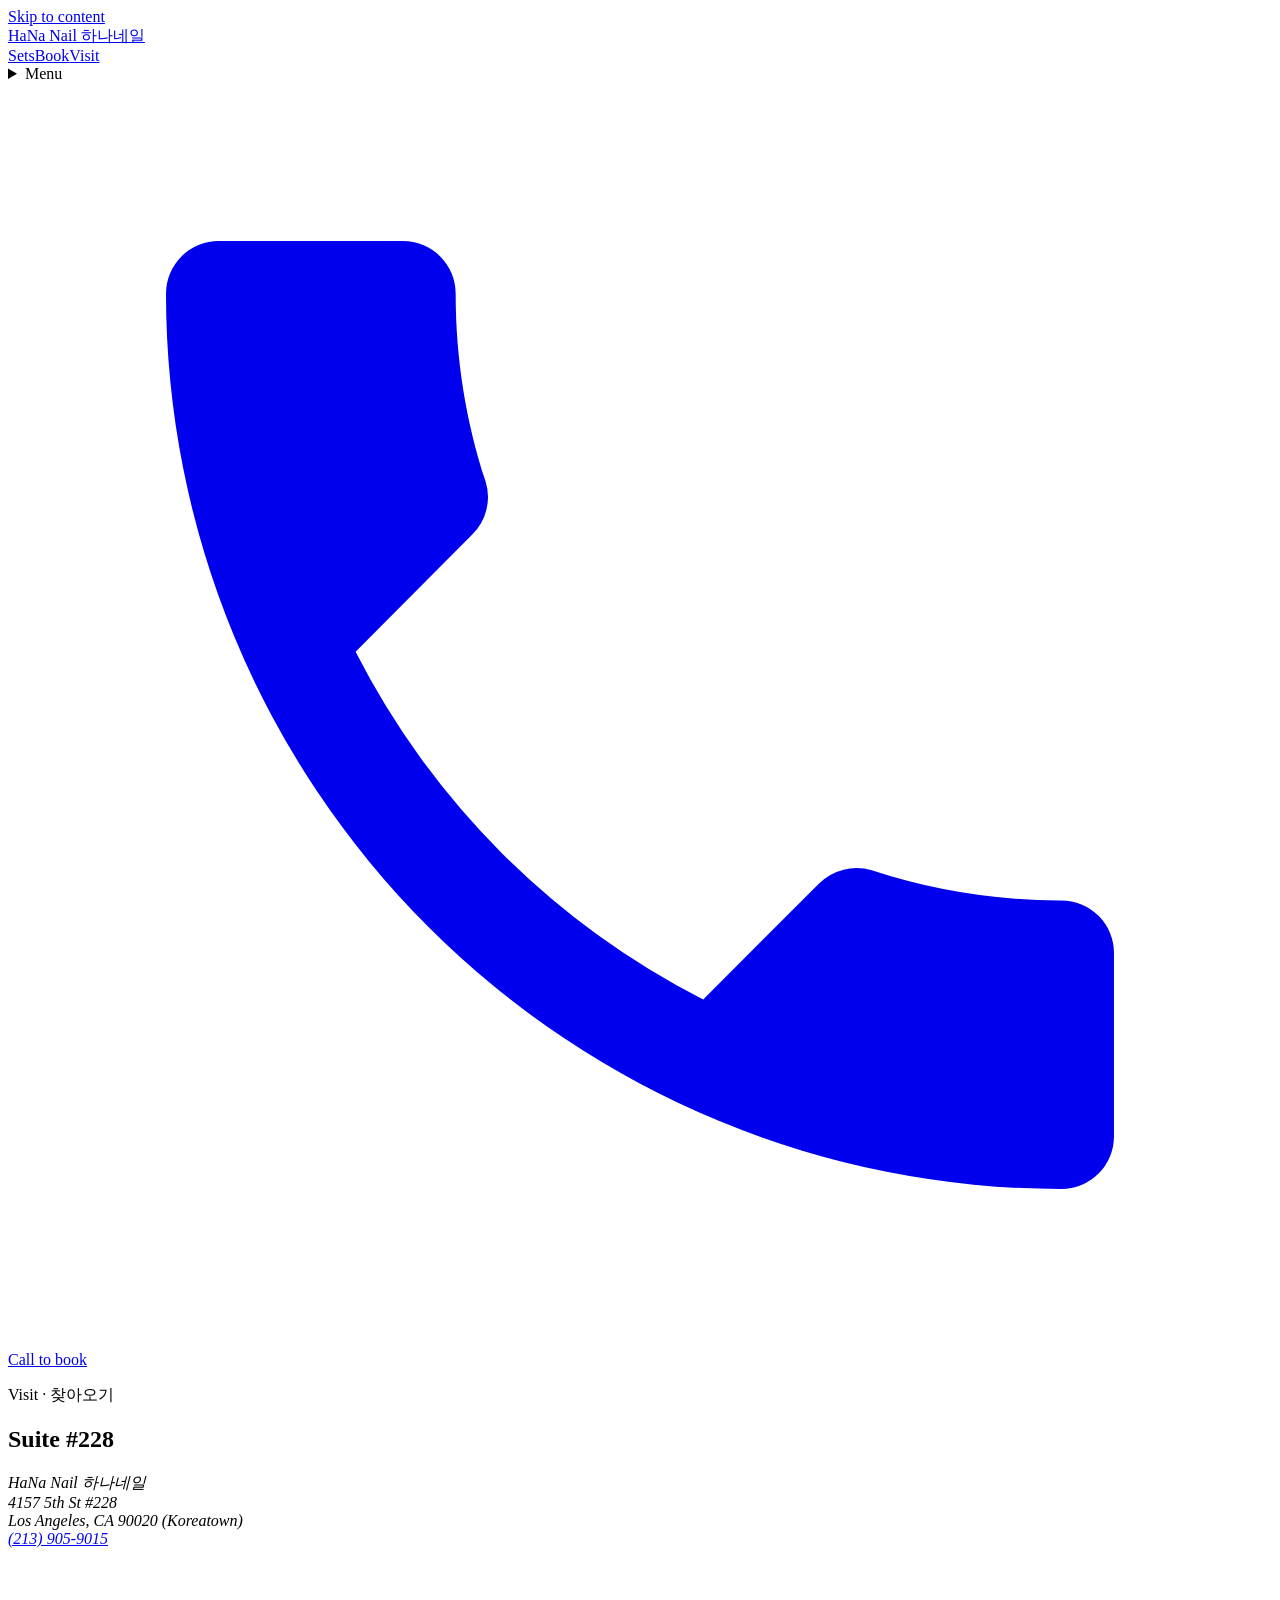
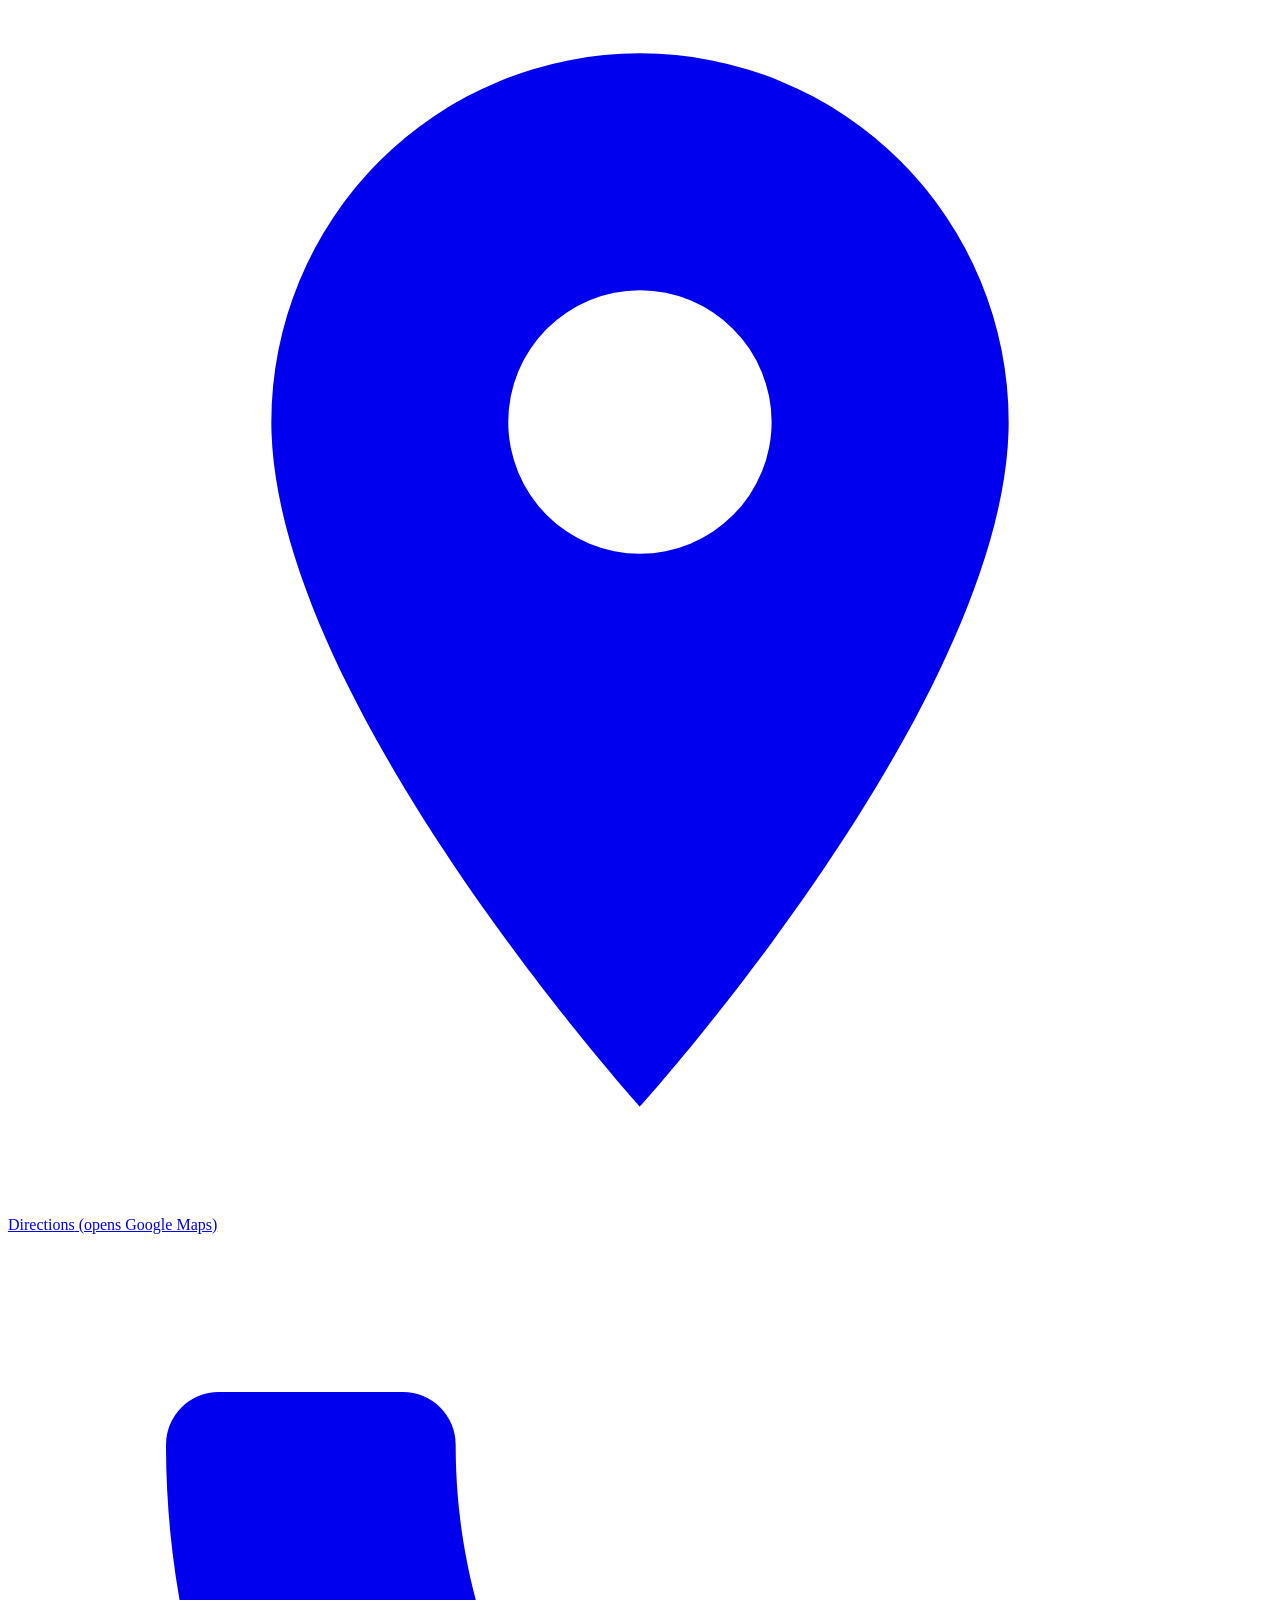
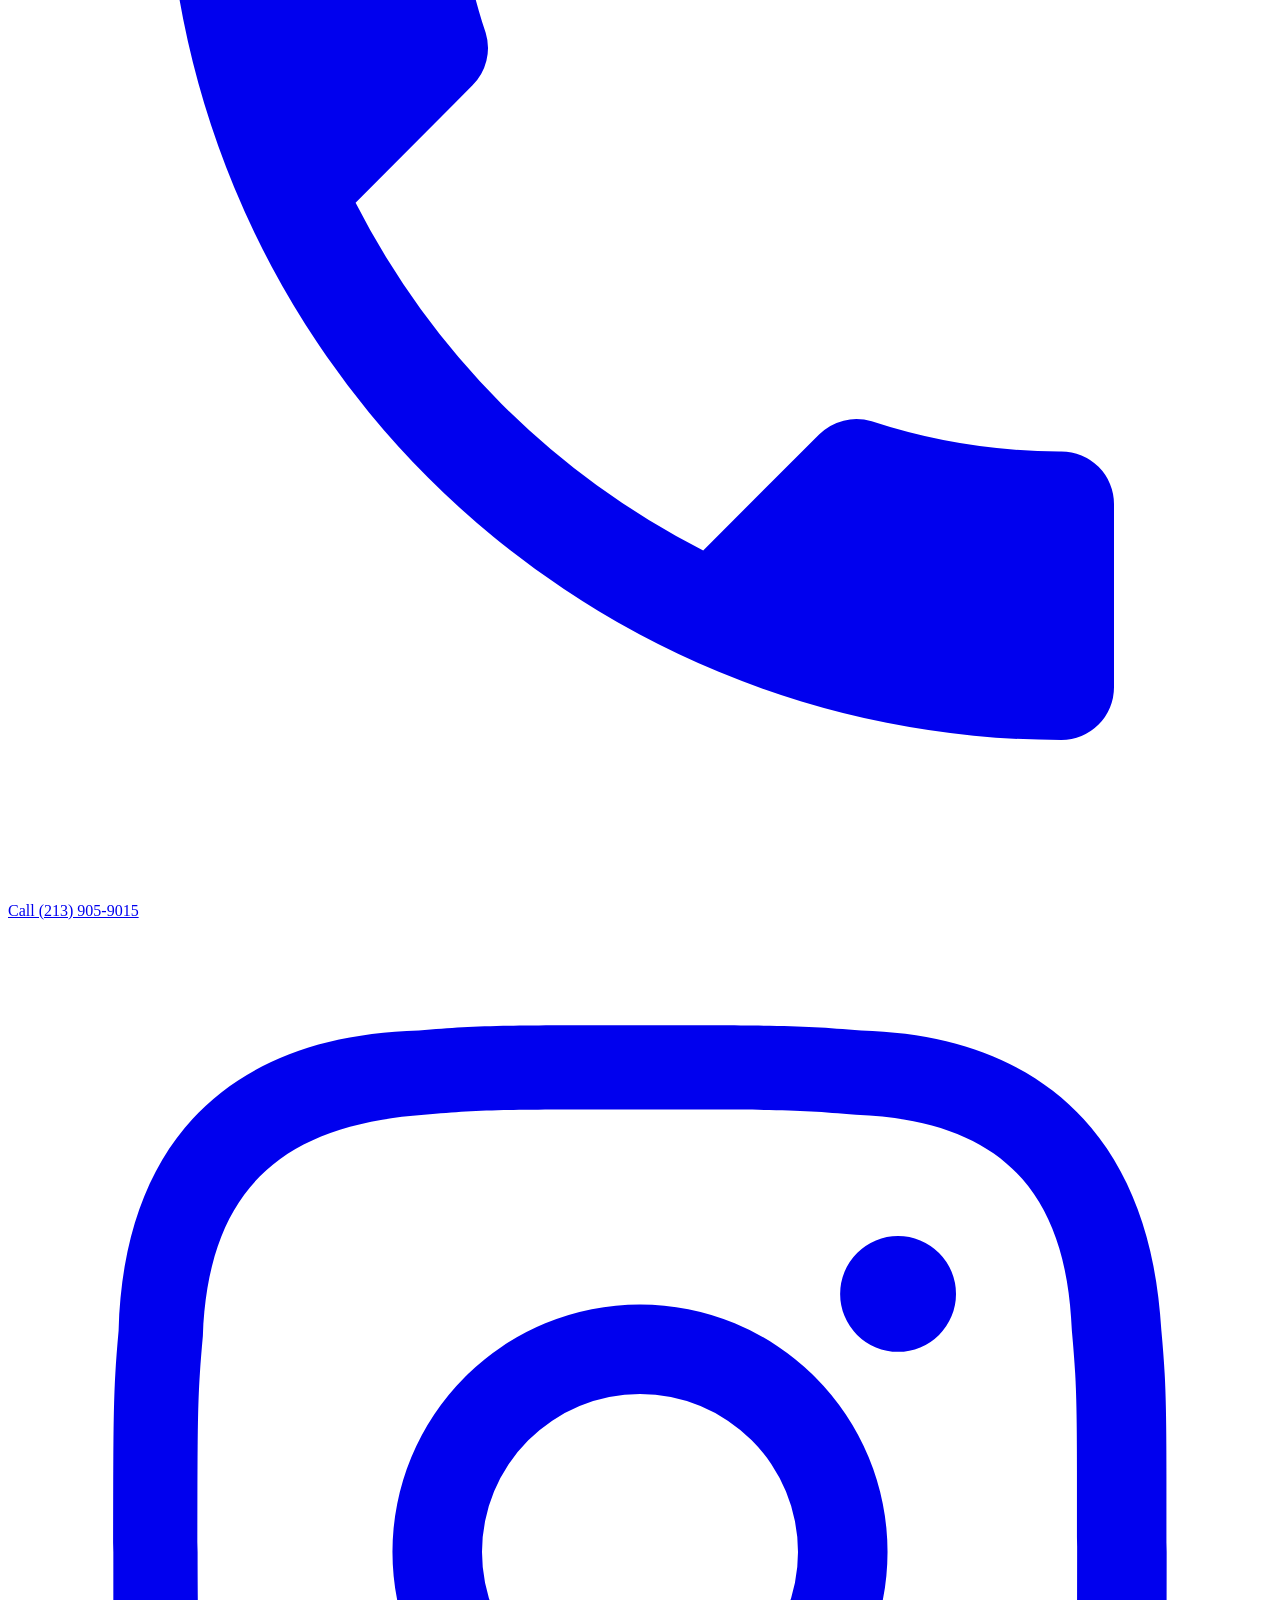
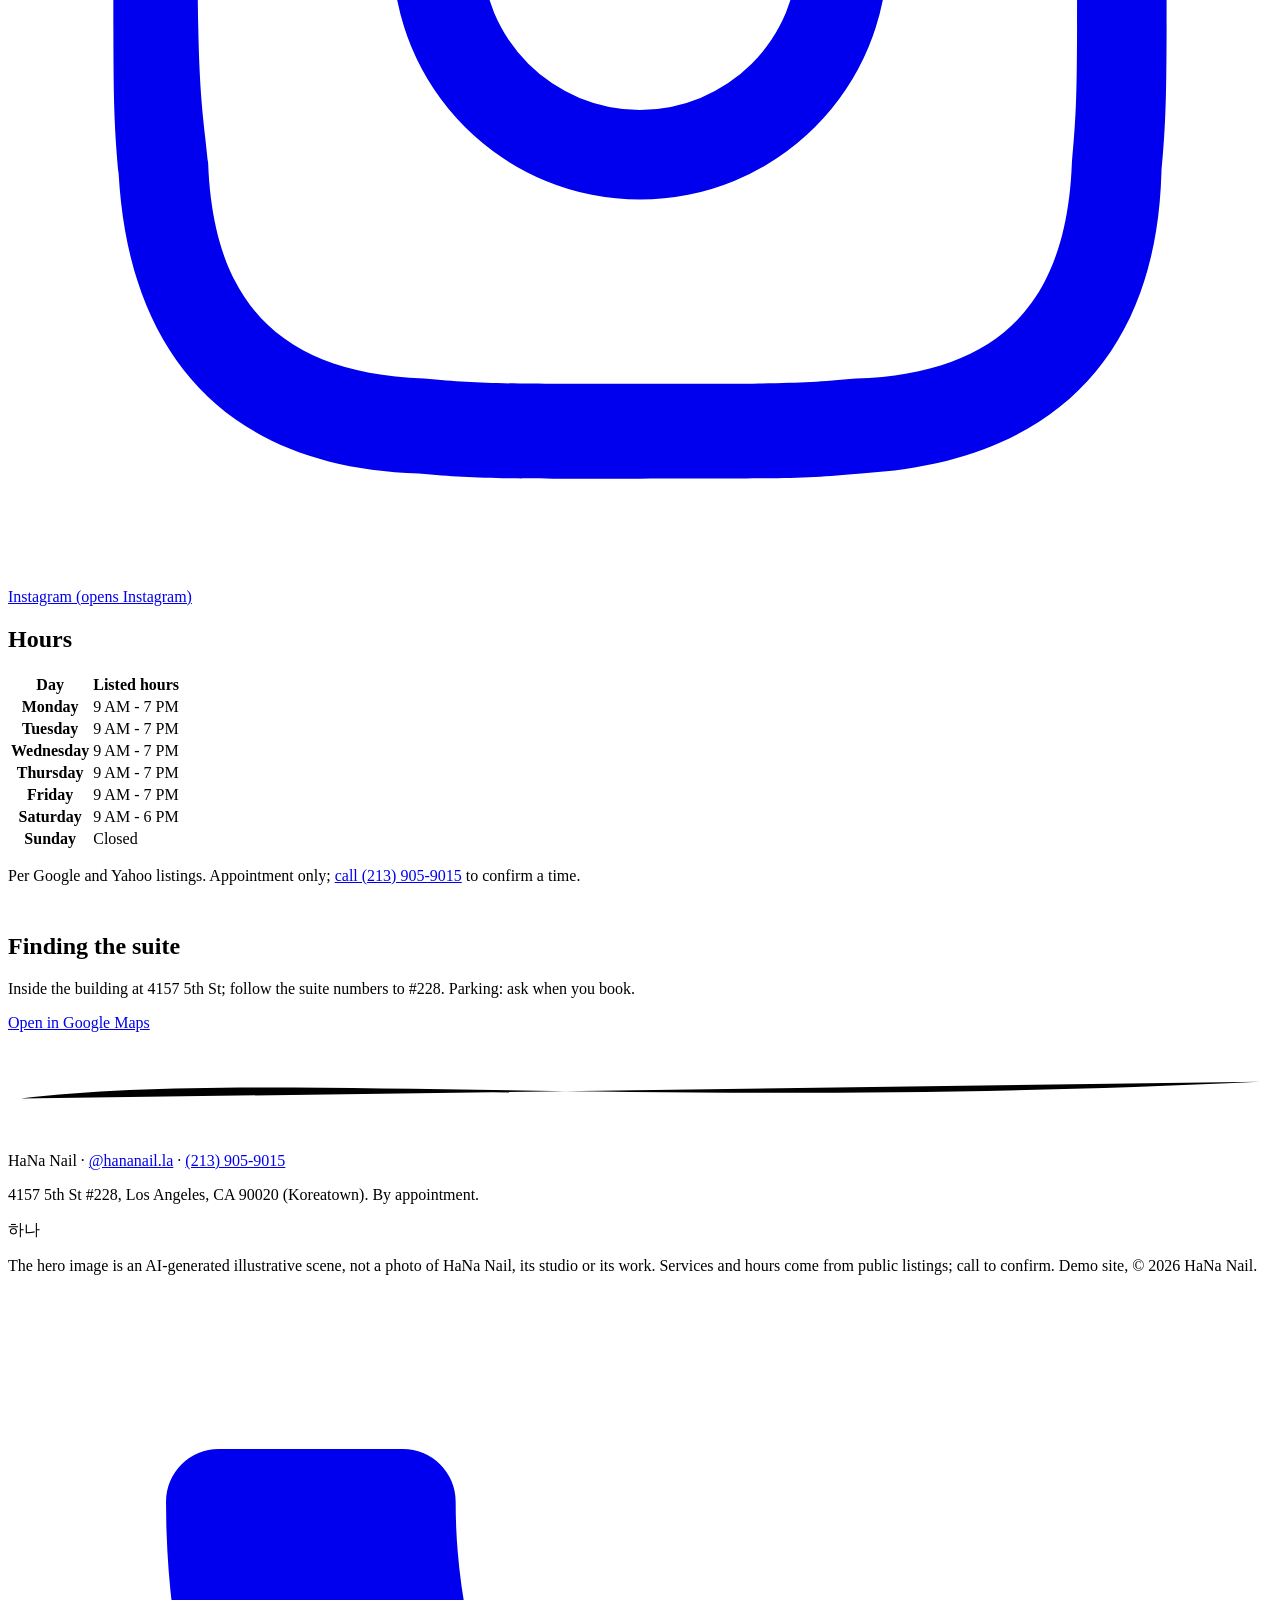
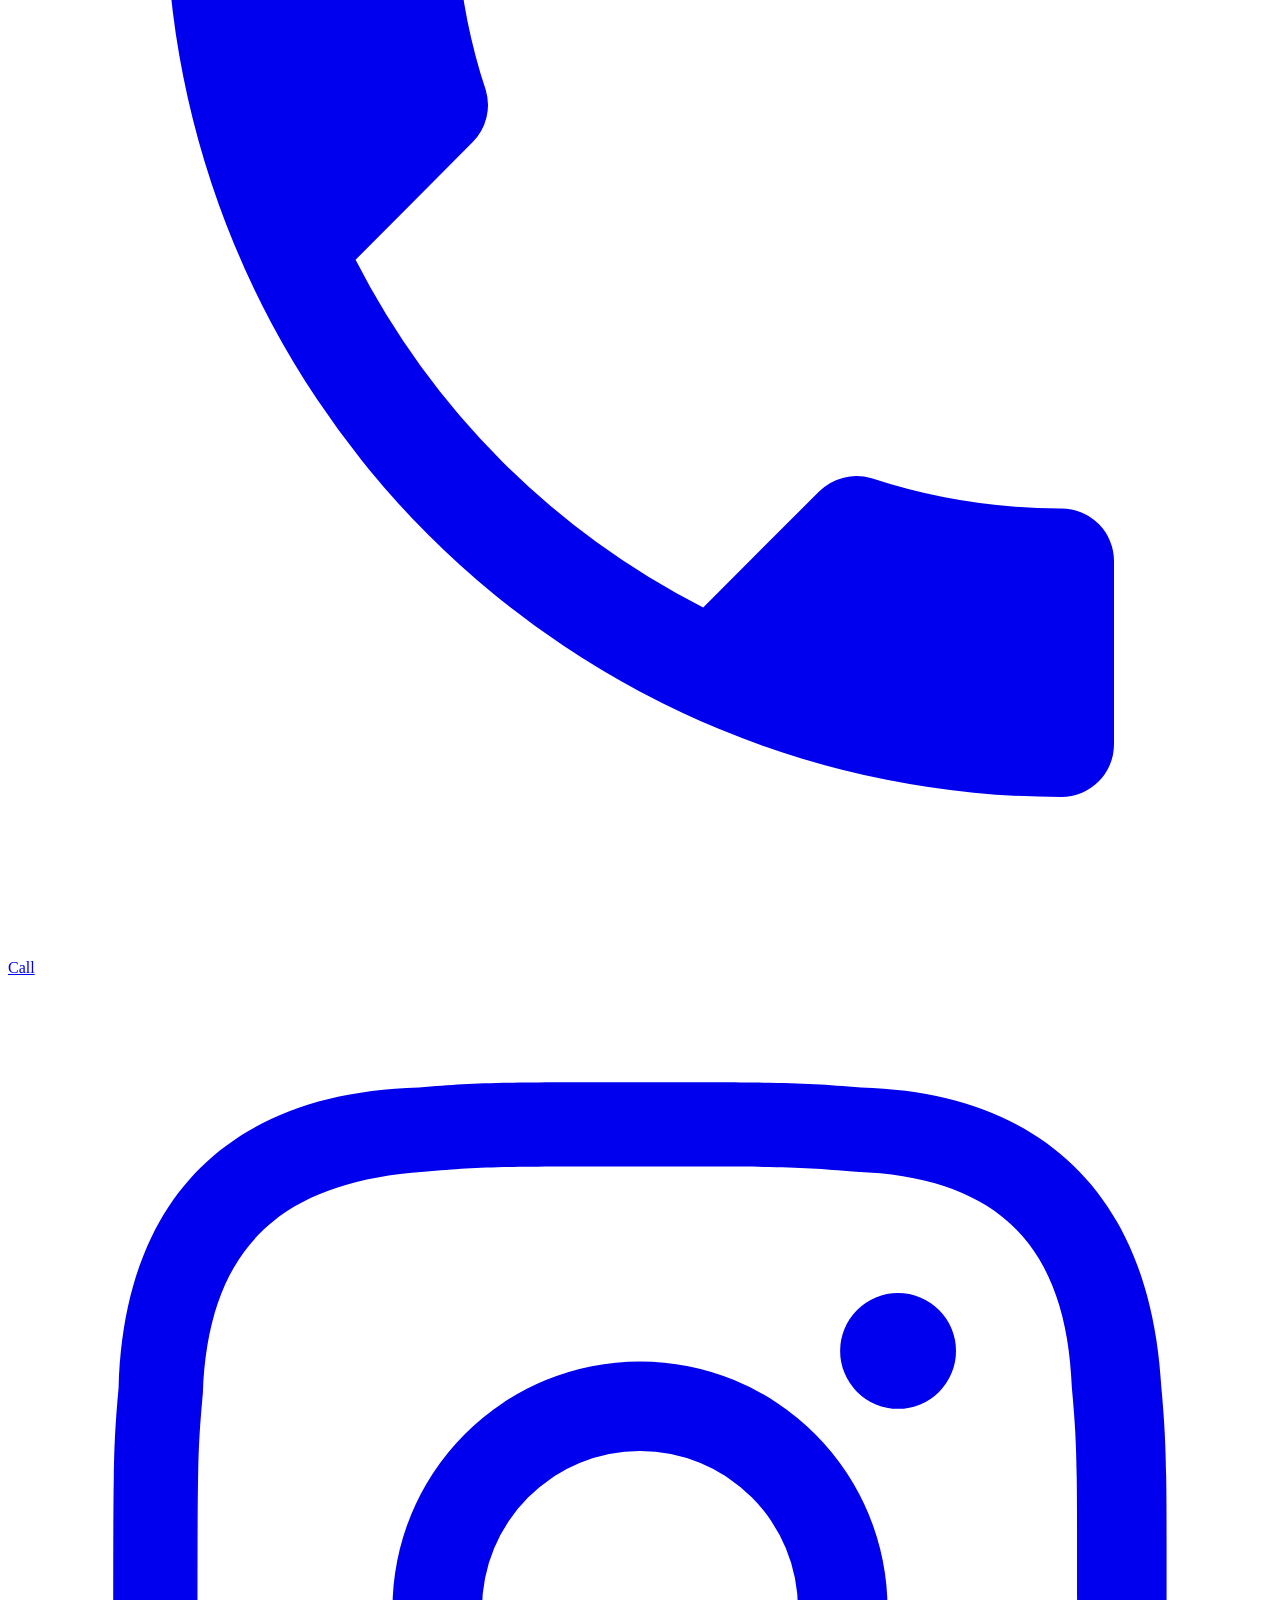
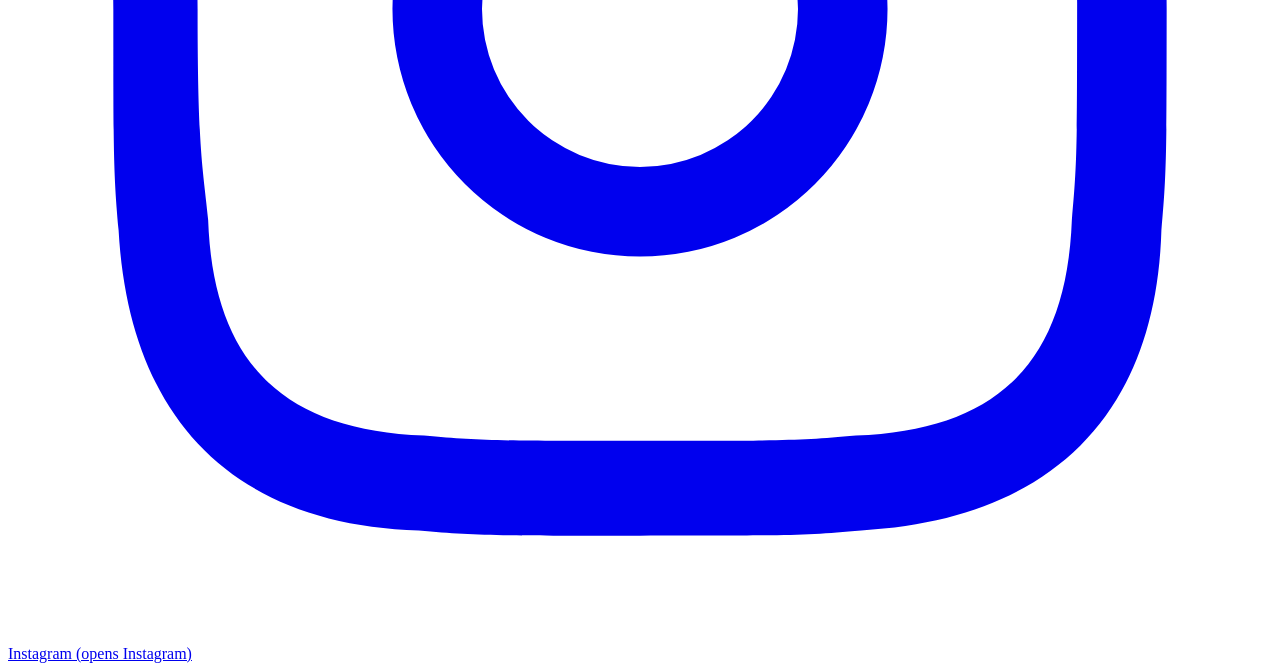
==== visit/index.html @ ea73116a "HaNa Nail: build (one-thing layout, hanji/celadon, Call+IG+Directions, hedged hours), temp hero" ====
<!doctype html><html lang="en"><head><meta charset="utf-8"><meta name="viewport" content="width=device-width,initial-scale=1">
<title>Hours &amp; Directions | HaNa Nail, Koreatown LA</title><meta name="description" content="HaNa Nail is in suite #228 at 4157 5th St, Los Angeles 90020. Listed hours Mon-Sat; appointment only. Call (213) 905-9015."><link rel="canonical" href="https://answerfirstai-ai.github.io/hana-nail/visit/">
<meta name="theme-color" content="#EEF0EC"><meta property="og:type" content="website"><meta property="og:title" content="Hours &amp; Directions | HaNa Nail, Koreatown LA"><meta property="og:description" content="HaNa Nail is in suite #228 at 4157 5th St, Los Angeles 90020. Listed hours Mon-Sat; appointment only. Call (213) 905-9015."><meta property="og:url" content="https://answerfirstai-ai.github.io/hana-nail/visit/"><meta property="og:image" content="https://answerfirstai-ai.github.io/hana-nail/assets/img/og.jpg"><meta property="og:image:width" content="1200"><meta property="og:image:height" content="630"><meta name="twitter:card" content="summary_large_image">
<link rel="icon" href="/hana-nail/assets/img/favicon.svg" type="image/svg+xml"><link rel="preload" href="/hana-nail/assets/fonts/gowun-700.woff2" as="font" type="font/woff2" crossorigin>
<style>@font-face{font-family:"Gowun Batang";src:url(/hana-nail/assets/fonts/gowun-700.woff2) format("woff2");font-weight:700;font-display:swap;unicode-range:U+0000-00FF,U+0131,U+0152-0153,U+02BB-02BC,U+02C6,U+02DA,U+02DC,U+2000-206F,U+20AC,U+2122,U+2212}@font-face{font-family:"Gowun Batang";src:url(/hana-nail/assets/fonts/gowun-ko-700.woff2) format("woff2");font-weight:700;font-display:swap;unicode-range:U+AC00-D7A3}@font-face{font-family:"IBM Plex Sans KR";src:url(/hana-nail/assets/fonts/plexkr-400.woff2) format("woff2");font-weight:400;font-display:swap;unicode-range:U+0000-00FF,U+2000-206F}@font-face{font-family:"IBM Plex Sans KR";src:url(/hana-nail/assets/fonts/plexkr-ko-400.woff2) format("woff2");font-weight:400;font-display:swap;unicode-range:U+AC00-D7A3}@font-face{font-family:"IBM Plex Sans KR";src:url(/hana-nail/assets/fonts/plexkr-500.woff2) format("woff2");font-weight:500;font-display:swap}</style><link rel="stylesheet" href="/hana-nail/assets/css/site.css">
<script type="application/ld+json">{"@context": "https://schema.org", "@type": "NailSalon", "@id": "https://answerfirstai-ai.github.io/hana-nail/#salon", "name": "HaNa Nail", "alternateName": "하나네일", "url": "https://answerfirstai-ai.github.io/hana-nail/", "telephone": "+1-213-905-9015", "image": "https://answerfirstai-ai.github.io/hana-nail/assets/img/og.jpg", "address": {"@type": "PostalAddress", "streetAddress": "4157 5th St #228", "addressLocality": "Los Angeles", "addressRegion": "CA", "postalCode": "90020", "addressCountry": "US"}, "geo": {"@type": "GeoCoordinates", "latitude": 34.0654932, "longitude": -118.3094635}, "hasMap": "https://www.google.com/maps/search/?api=1&query=HaNa+Nail+4157+5th+St+Los+Angeles+CA+90020", "areaServed": "Koreatown, Los Angeles", "sameAs": ["https://www.instagram.com/hananail.la/"]}</script></head><body>
<a class="skip" href="#main">Skip to content</a>
<header class="nav"><div class="nav-in"><a class="mark" href="/hana-nail/" aria-label="HaNa Nail home">HaNa Nail <span lang="ko">하나네일</span></a>
<nav aria-label="Main"><div class="links"><a href="/hana-nail/#sets">Sets</a><a href="/hana-nail/#book">Book</a><a href="/hana-nail/visit/" aria-current="page">Visit</a></div><details class="mnav"><summary aria-label="Open menu">Menu</summary><div class="mpanel"><a href="/hana-nail/">Home</a><a href="/hana-nail/#sets">Sets</a><a href="/hana-nail/#book">Book</a><a href="/hana-nail/visit/" aria-current="page">Visit</a><a href="tel:+12139059015">Call (213) 905-9015</a><a href="https://www.instagram.com/hananail.la/" target="_blank" rel="noopener">Instagram @hananail.la</a></div></details></nav>
<a class="btn btn-plum btn-sm nav-call" href="tel:+12139059015"><svg viewBox="0 0 24 24" aria-hidden="true" fill="currentColor"><path d="M6.6 10.8a15.1 15.1 0 0 0 6.6 6.6l2.2-2.2a1 1 0 0 1 1-.25 11.4 11.4 0 0 0 3.6.57 1 1 0 0 1 1 1V20a1 1 0 0 1-1 1A17 17 0 0 1 3 4a1 1 0 0 1 1-1h3.5a1 1 0 0 1 1 1c0 1.25.2 2.45.57 3.57a1 1 0 0 1-.25 1L6.6 10.8Z"/></svg>Call to book</a></div></header>
<main id="main"><section class="phero"><div class="wrap narrow"><p class="eyebrow">Visit · <span lang="ko">찾아오기</span></p><h1>Suite #228</h1>
<address>HaNa Nail <span lang="ko">하나네일</span><br>4157 5th St #228<br>Los Angeles, CA 90020 (Koreatown)<br><a href="tel:+12139059015">(213) 905-9015</a></address><div class="ctas"><a class="btn btn-plum" href="https://www.google.com/maps/dir/?api=1&destination=4157+5th+St+%23228+Los+Angeles+CA+90020" target="_blank" rel="noopener"><svg viewBox="0 0 24 24" aria-hidden="true" fill="currentColor"><path d="M12 2a7 7 0 0 0-7 7c0 5.25 7 13 7 13s7-7.75 7-13a7 7 0 0 0-7-7Zm0 9.5A2.5 2.5 0 1 1 12 6.5a2.5 2.5 0 0 1 0 5Z"/></svg>Directions<span class="sr"> (opens Google Maps)</span></a><a class="btn btn-ink" href="tel:+12139059015"><svg viewBox="0 0 24 24" aria-hidden="true" fill="currentColor"><path d="M6.6 10.8a15.1 15.1 0 0 0 6.6 6.6l2.2-2.2a1 1 0 0 1 1-.25 11.4 11.4 0 0 0 3.6.57 1 1 0 0 1 1 1V20a1 1 0 0 1-1 1A17 17 0 0 1 3 4a1 1 0 0 1 1-1h3.5a1 1 0 0 1 1 1c0 1.25.2 2.45.57 3.57a1 1 0 0 1-.25 1L6.6 10.8Z"/></svg>Call (213) 905-9015</a><a class="btn btn-ink" href="https://www.instagram.com/hananail.la/" target="_blank" rel="noopener"><svg viewBox="0 0 24 24" aria-hidden="true" fill="currentColor"><path d="M12 7.3A4.7 4.7 0 1 0 12 16.7 4.7 4.7 0 0 0 12 7.3Zm0 7.7a3 3 0 1 1 0-6 3 3 0 0 1 0 6Zm6-7.9a1.1 1.1 0 1 1-2.2 0 1.1 1.1 0 0 1 2.2 0ZM12 3.6c2.7 0 3 0 4.1.1 2.7.1 4 1.4 4.1 4.1.1 1.1.1 1.4.1 4.1s0 3-.1 4.1c-.1 2.7-1.4 4-4.1 4.1-1.1.1-1.4.1-4.1.1s-3 0-4.1-.1c-2.7-.1-4-1.4-4.1-4.1C3.7 15 3.6 14.7 3.6 12s0-3 .1-4.1C3.8 5.2 5.1 3.9 7.9 3.7 9 3.6 9.3 3.6 12 3.6ZM12 2c-2.7 0-3.1 0-4.2.1C4.2 2.2 2.2 4.2 2.1 7.8 2 8.9 2 9.3 2 12s0 3.1.1 4.2c.2 3.6 2.2 5.6 5.7 5.7 1.1.1 1.5.1 4.2.1s3.1 0 4.2-.1c3.6-.2 5.6-2.2 5.7-5.7.1-1.1.1-1.5.1-4.2s0-3.1-.1-4.2c-.2-3.6-2.2-5.6-5.7-5.7C15.1 2 14.7 2 12 2Z"/></svg>Instagram<span class="sr"> (opens Instagram)</span></a></div></div></section>
<section class="sec"><div class="wrap narrow"><h2>Hours</h2><table class="hours"><thead><tr><th scope="col">Day</th><th scope="col">Listed hours</th></tr></thead><tbody><tr><th scope="row">Monday</th><td>9 AM - 7 PM</td></tr><tr><th scope="row">Tuesday</th><td>9 AM - 7 PM</td></tr><tr><th scope="row">Wednesday</th><td>9 AM - 7 PM</td></tr><tr><th scope="row">Thursday</th><td>9 AM - 7 PM</td></tr><tr><th scope="row">Friday</th><td>9 AM - 7 PM</td></tr><tr><th scope="row">Saturday</th><td>9 AM - 6 PM</td></tr><tr><th scope="row">Sunday</th><td>Closed</td></tr></tbody></table>
<p class="muted">Per Google and Yahoo listings. Appointment only; <a href="tel:+12139059015">call (213) 905-9015</a> to confirm a time.</p>
<h2 style="margin-top:3rem">Finding the suite</h2><p>Inside the building at 4157 5th St; follow the suite numbers to #228. Parking: ask when you book.</p><p><a href="https://www.google.com/maps/search/?api=1&query=HaNa+Nail+4157+5th+St+Los+Angeles+CA+90020" target="_blank" rel="noopener">Open in Google Maps</a></p></div></section></main>
<footer class="foot"><div class="wrap"><svg class="ieung" viewBox="0 0 600 40" preserveAspectRatio="none" aria-hidden="true"><path d="M6 24 C 120 10, 300 30, 594 16"/></svg><p class="f-line">HaNa Nail · <a href="https://www.instagram.com/hananail.la/" target="_blank" rel="noopener">@hananail.la</a> · <a href="tel:+12139059015">(213) 905-9015</a></p>
<p>4157 5th St #228, Los Angeles, CA 90020 (Koreatown). By appointment.</p><p class="hana" lang="ko" aria-hidden="true">하나</p>
<p class="fine">The hero image is an AI-generated illustrative scene, not a photo of HaNa Nail, its studio or its work. Services and hours come from public listings; call to confirm. Demo site, © 2026 HaNa Nail.</p></div></footer>
<div class="mbar" aria-label="Quick actions"><a class="btn btn-plum btn-sm" href="tel:+12139059015"><svg viewBox="0 0 24 24" aria-hidden="true" fill="currentColor"><path d="M6.6 10.8a15.1 15.1 0 0 0 6.6 6.6l2.2-2.2a1 1 0 0 1 1-.25 11.4 11.4 0 0 0 3.6.57 1 1 0 0 1 1 1V20a1 1 0 0 1-1 1A17 17 0 0 1 3 4a1 1 0 0 1 1-1h3.5a1 1 0 0 1 1 1c0 1.25.2 2.45.57 3.57a1 1 0 0 1-.25 1L6.6 10.8Z"/></svg>Call</a><a class="btn btn-ink btn-sm" href="https://www.instagram.com/hananail.la/" target="_blank" rel="noopener"><svg viewBox="0 0 24 24" aria-hidden="true" fill="currentColor"><path d="M12 7.3A4.7 4.7 0 1 0 12 16.7 4.7 4.7 0 0 0 12 7.3Zm0 7.7a3 3 0 1 1 0-6 3 3 0 0 1 0 6Zm6-7.9a1.1 1.1 0 1 1-2.2 0 1.1 1.1 0 0 1 2.2 0ZM12 3.6c2.7 0 3 0 4.1.1 2.7.1 4 1.4 4.1 4.1.1 1.1.1 1.4.1 4.1s0 3-.1 4.1c-.1 2.7-1.4 4-4.1 4.1-1.1.1-1.4.1-4.1.1s-3 0-4.1-.1c-2.7-.1-4-1.4-4.1-4.1C3.7 15 3.6 14.7 3.6 12s0-3 .1-4.1C3.8 5.2 5.1 3.9 7.9 3.7 9 3.6 9.3 3.6 12 3.6ZM12 2c-2.7 0-3.1 0-4.2.1C4.2 2.2 2.2 4.2 2.1 7.8 2 8.9 2 9.3 2 12s0 3.1.1 4.2c.2 3.6 2.2 5.6 5.7 5.7 1.1.1 1.5.1 4.2.1s3.1 0 4.2-.1c3.6-.2 5.6-2.2 5.7-5.7.1-1.1.1-1.5.1-4.2s0-3.1-.1-4.2c-.2-3.6-2.2-5.6-5.7-5.7C15.1 2 14.7 2 12 2Z"/></svg>Instagram<span class="sr"> (opens Instagram)</span></a></div>
<script src="/hana-nail/assets/js/site.js" defer></script></body></html>
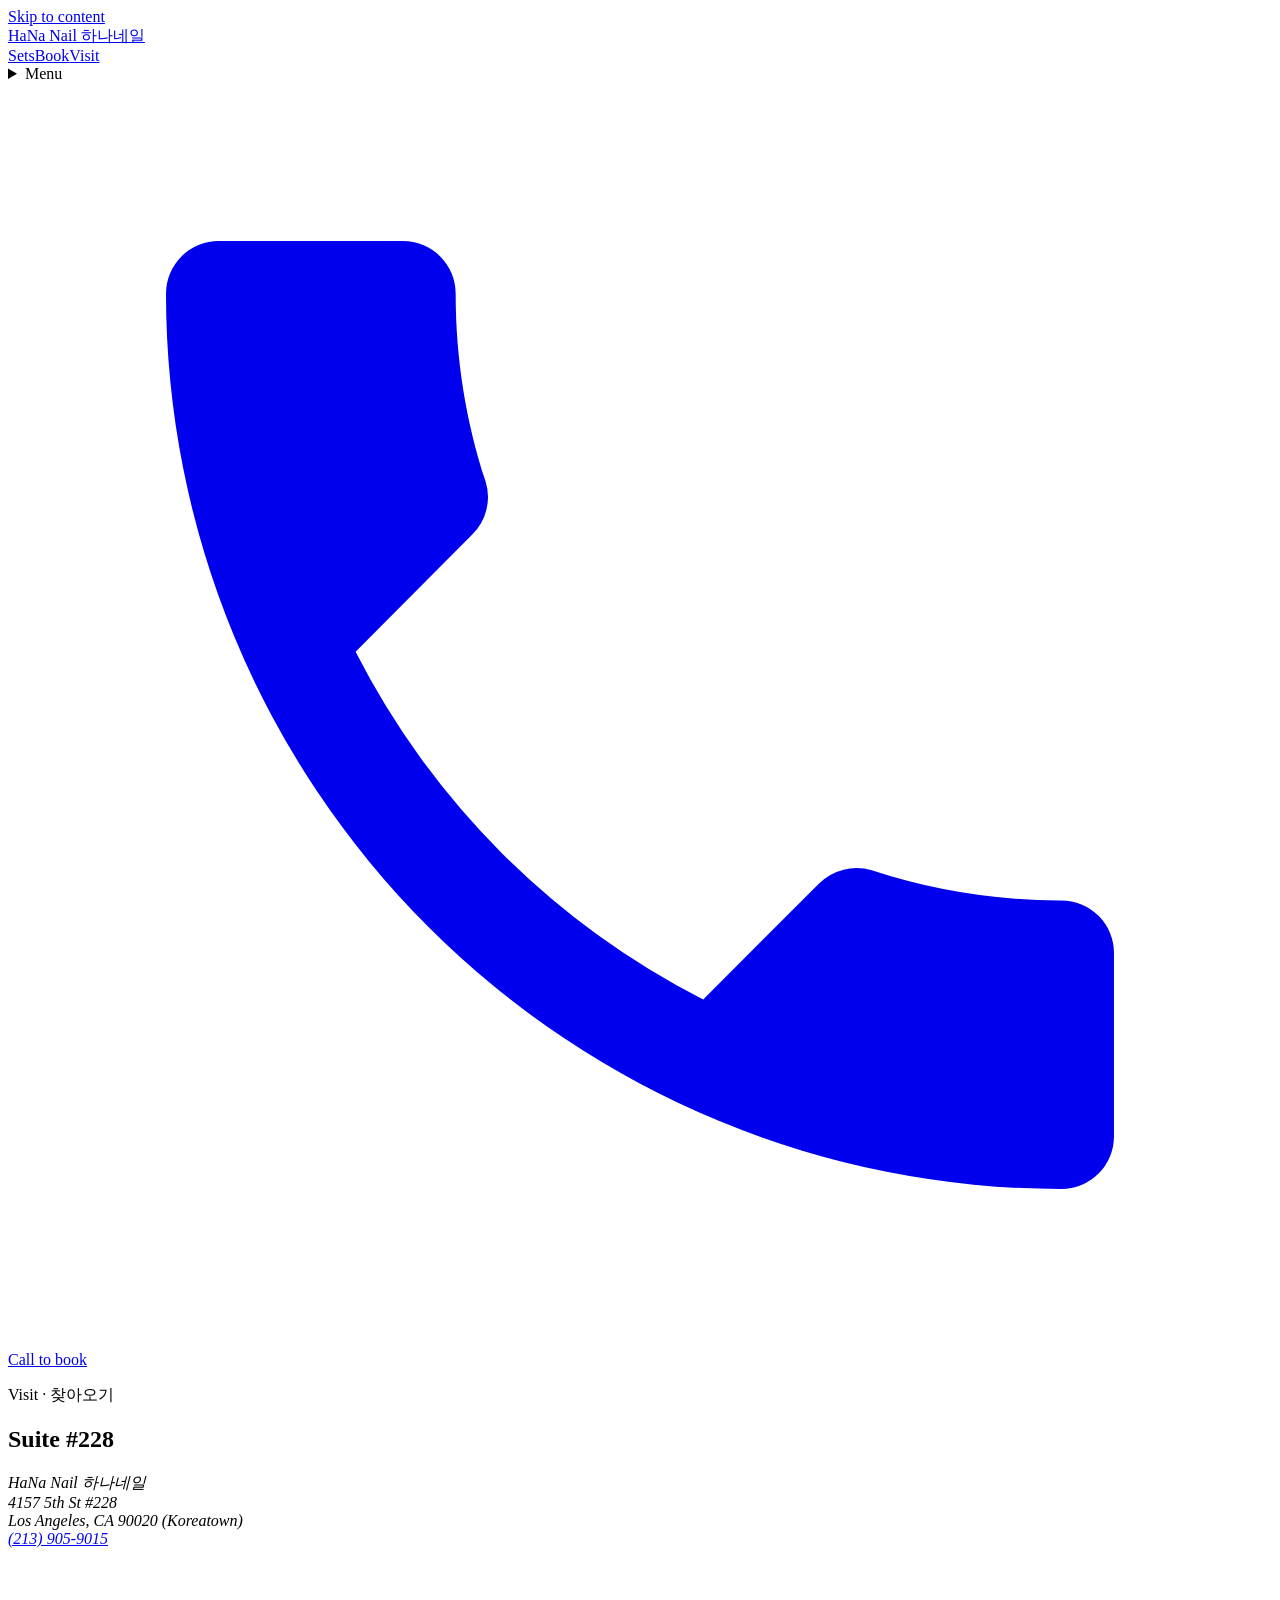
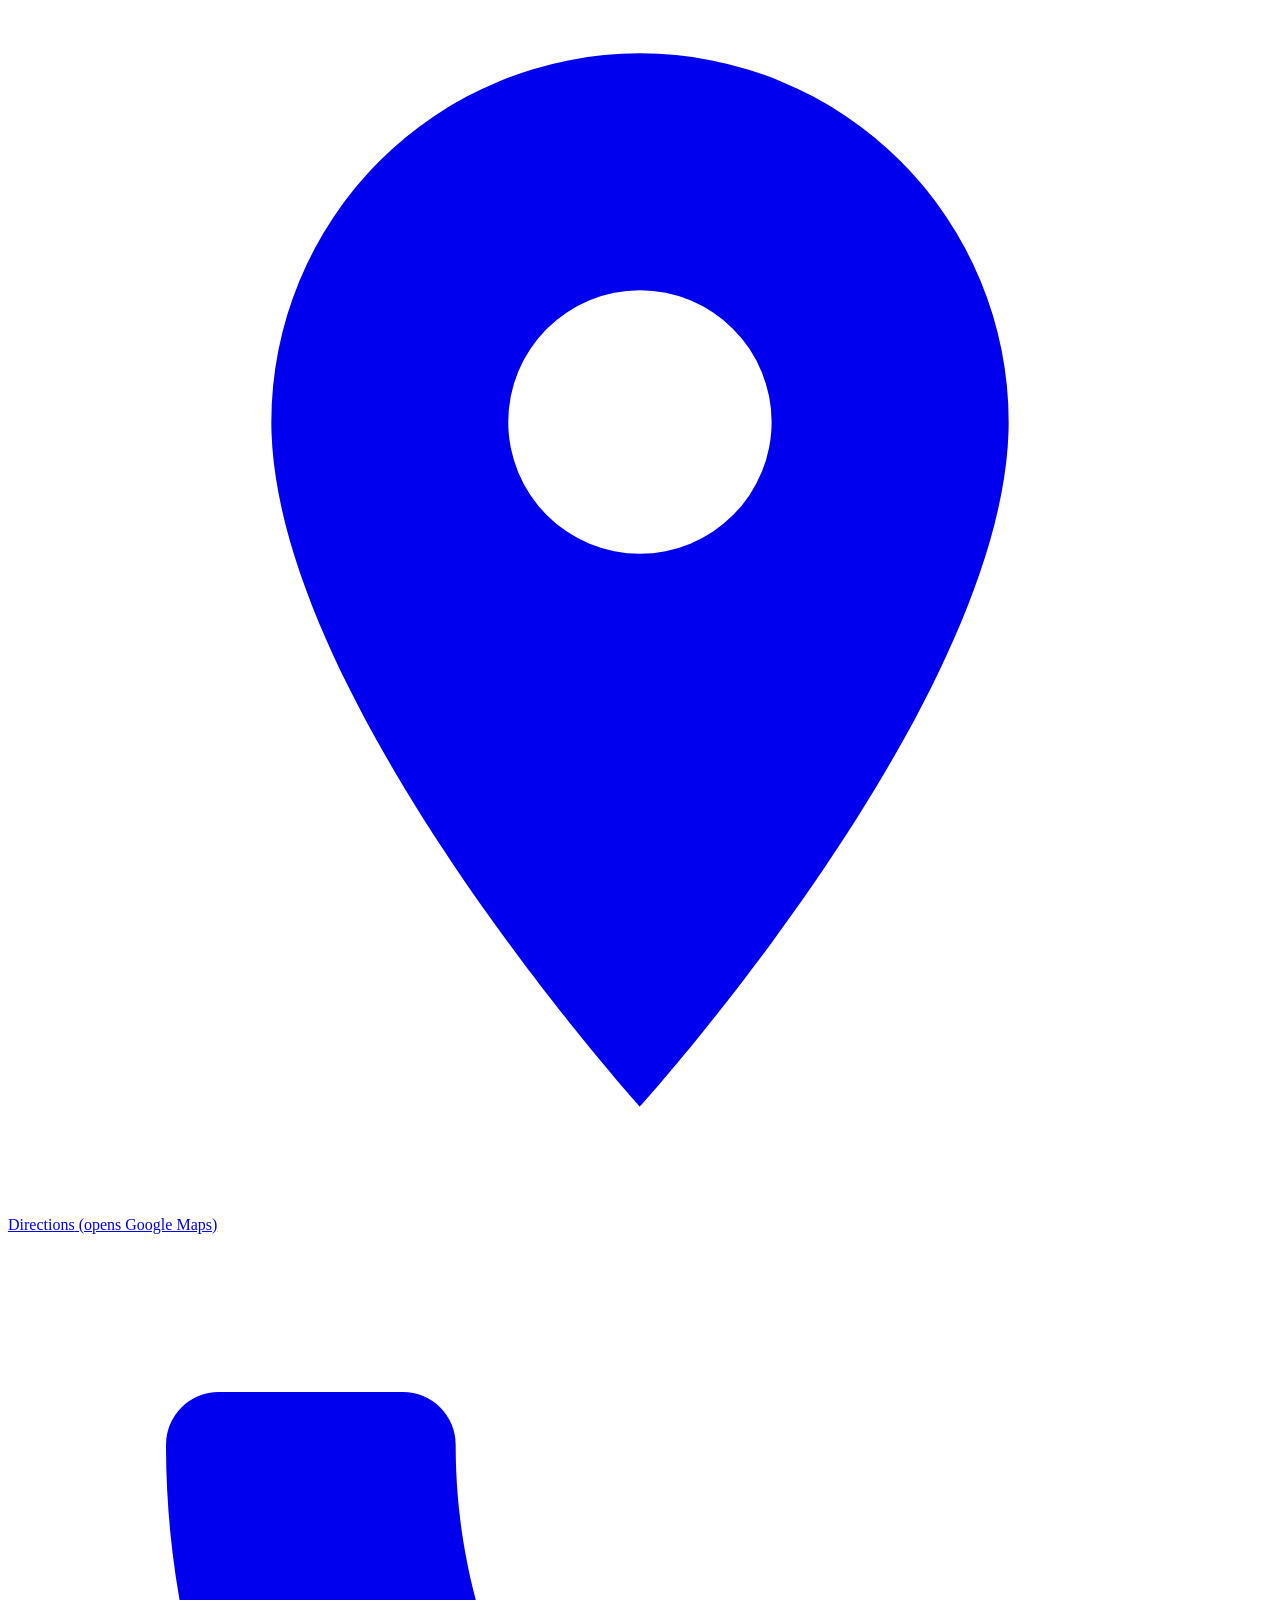
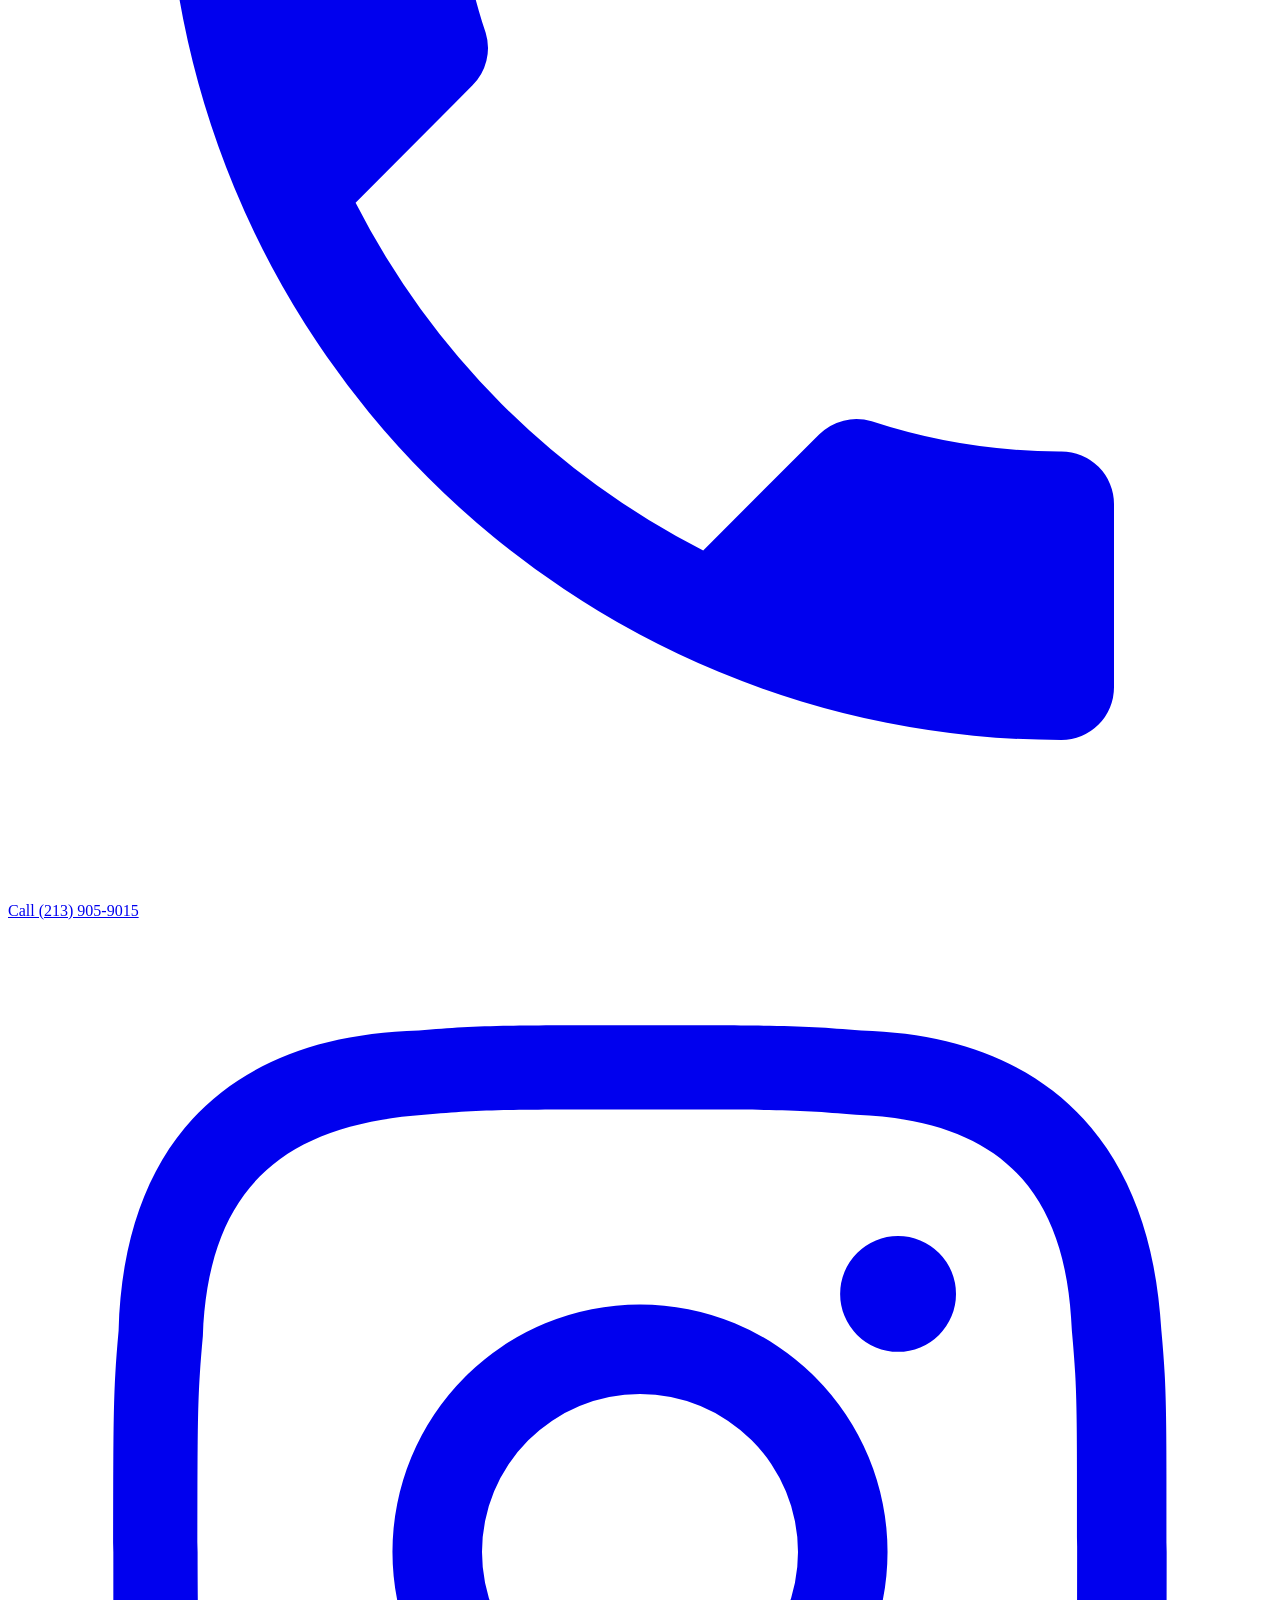
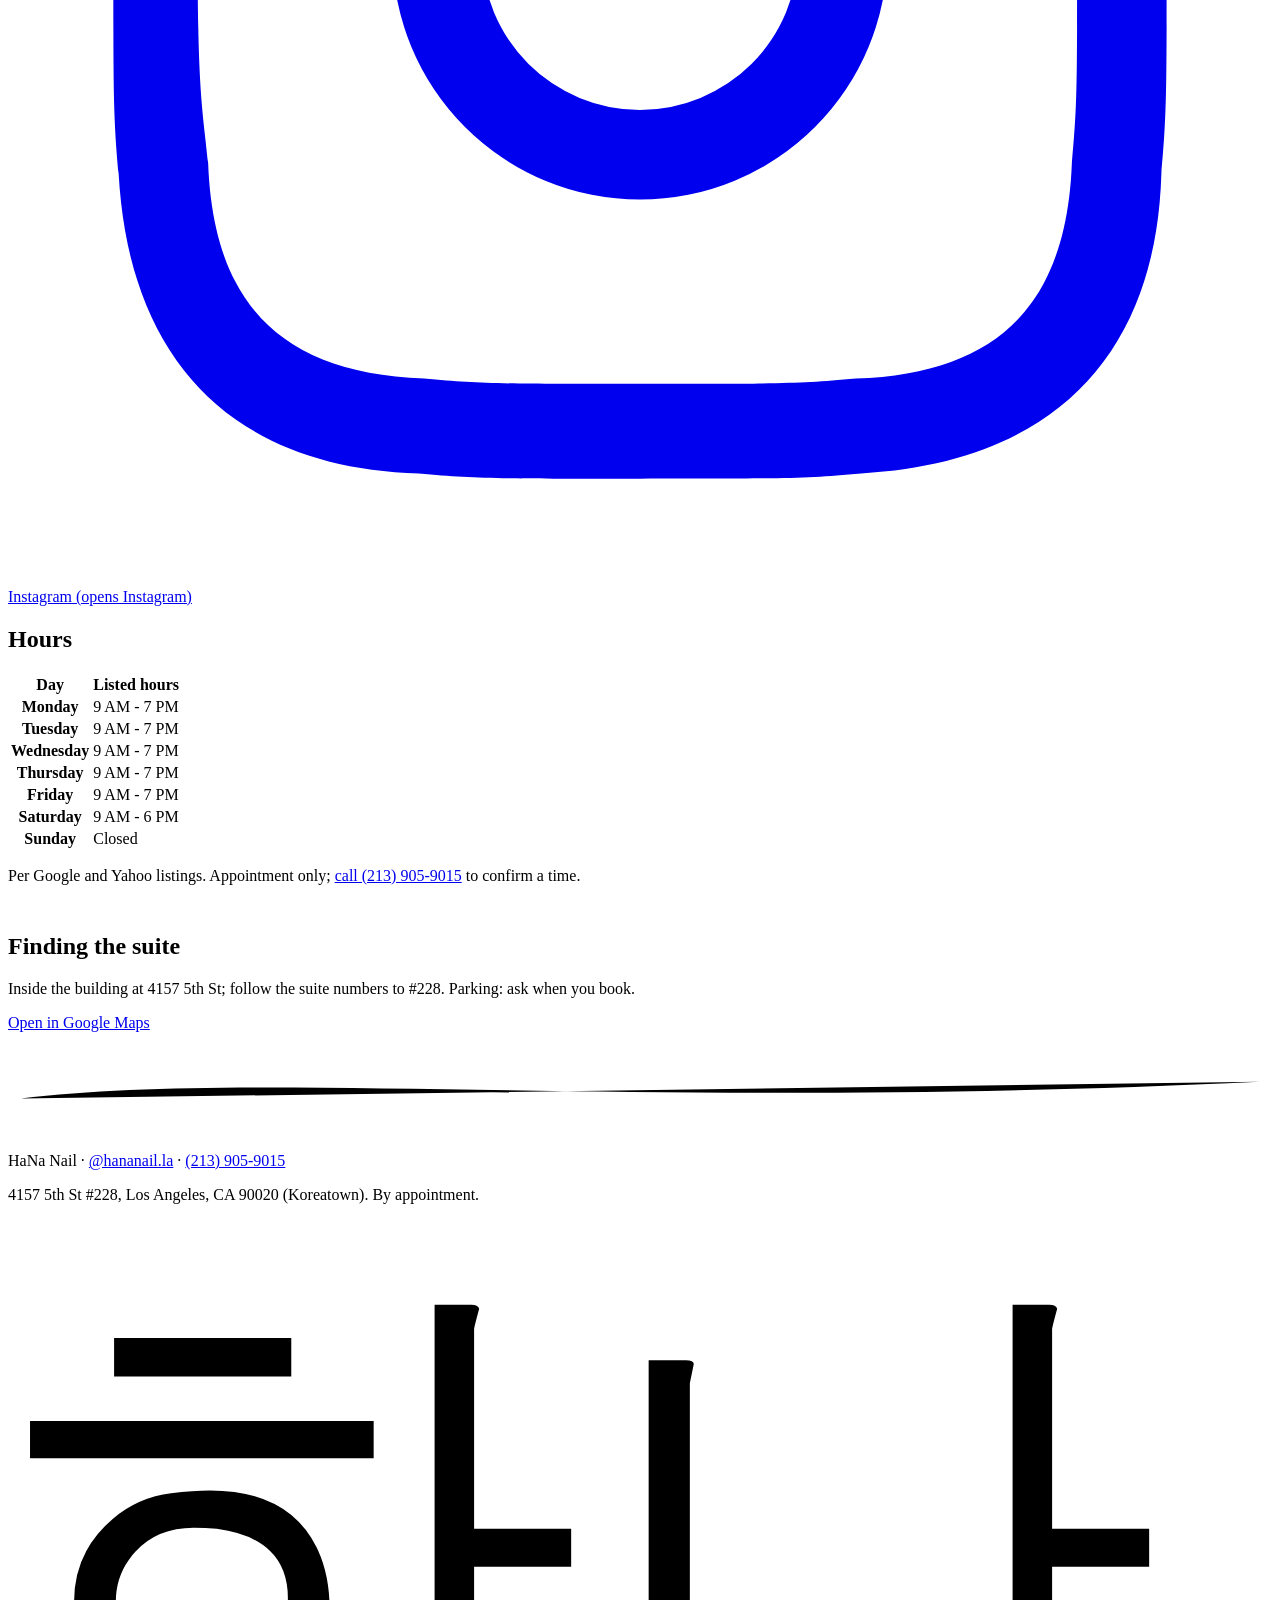
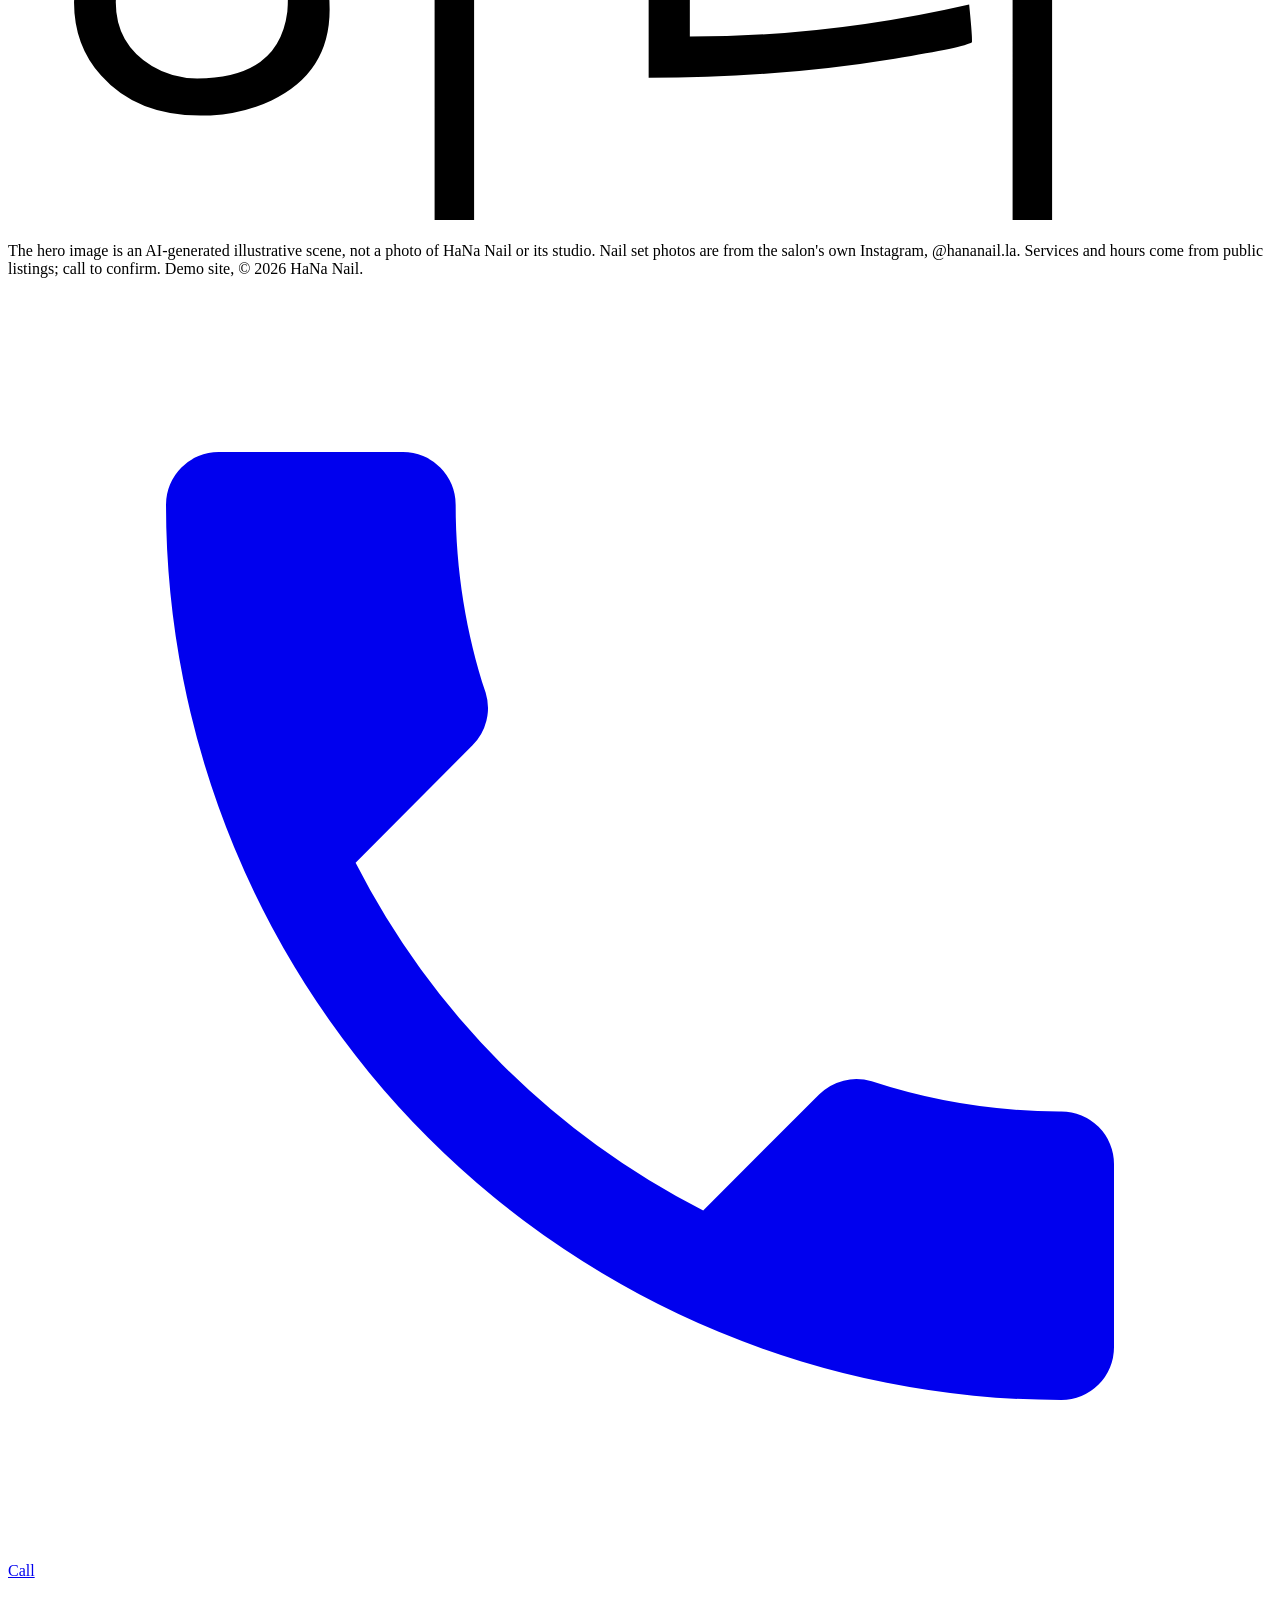
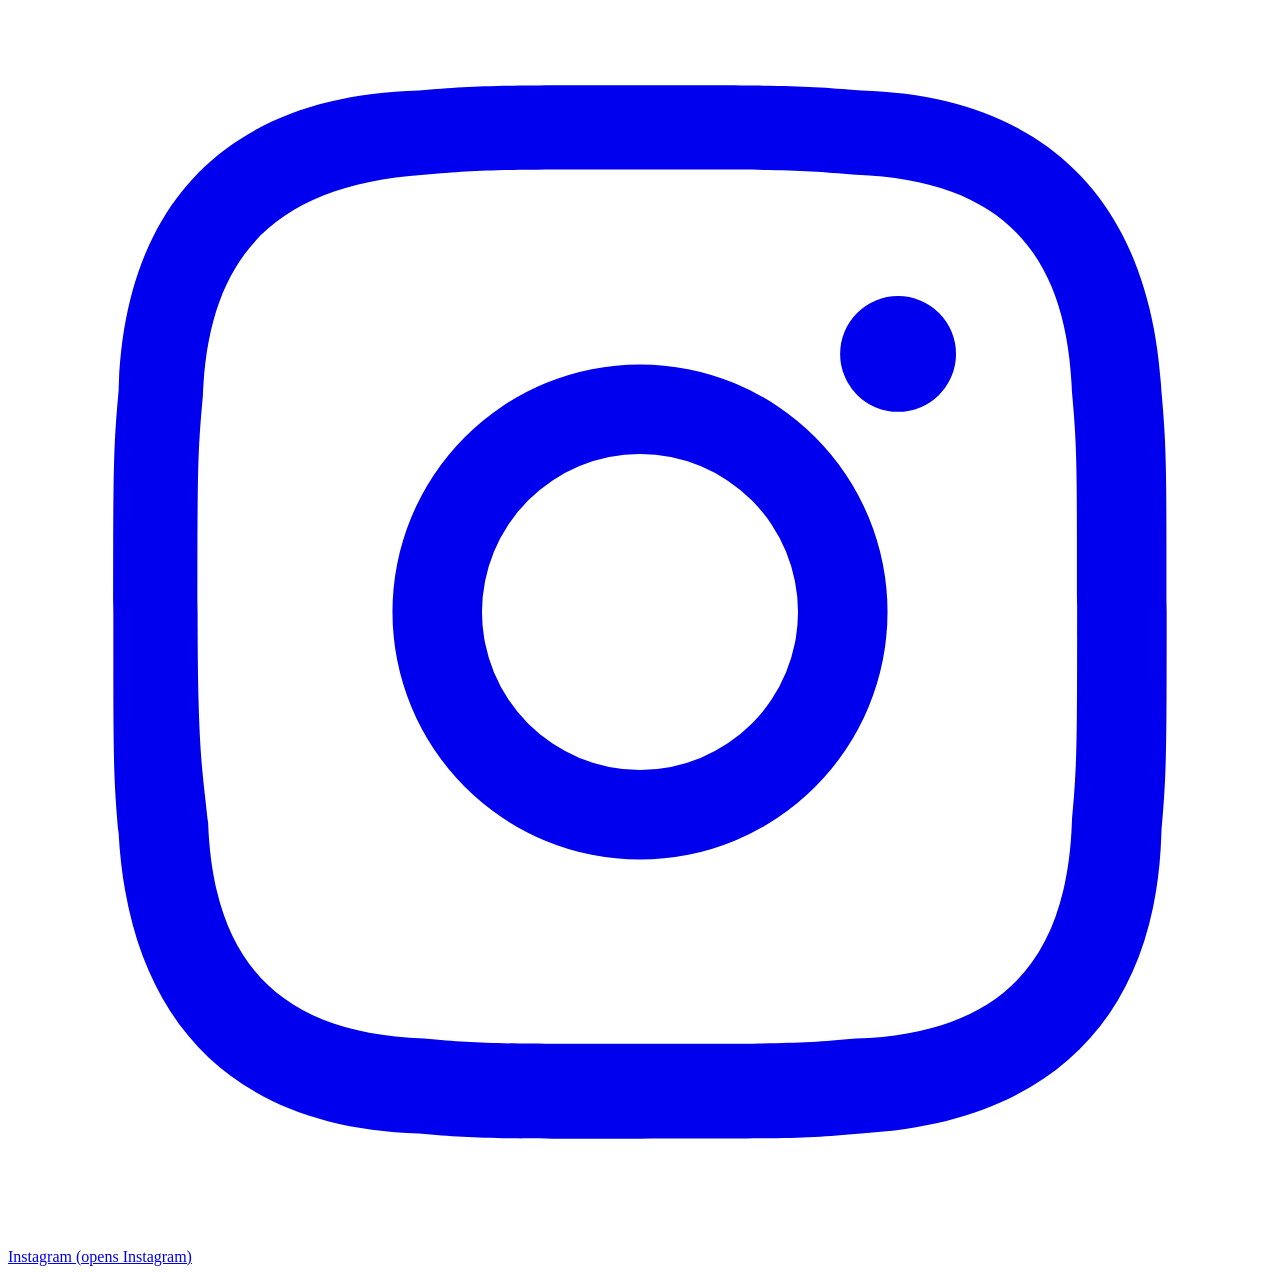
==== commit 4fbd0a4b: "HaNa rev2: own-account IG sets as main feature (5, per-photo credit), plaster ground, services plate" ====
--- a/visit/index.html
+++ b/visit/index.html
@@ -5,7 +5,7 @@
 <style>@font-face{font-family:"Gowun Batang";src:url(/hana-nail/assets/fonts/gowun-700.woff2) format("woff2");font-weight:700;font-display:swap;unicode-range:U+0000-00FF,U+0131,U+0152-0153,U+02BB-02BC,U+02C6,U+02DA,U+02DC,U+2000-206F,U+20AC,U+2122,U+2212}@font-face{font-family:"Gowun Batang";src:url(/hana-nail/assets/fonts/gowun-ko-700.woff2) format("woff2");font-weight:700;font-display:swap;unicode-range:U+AC00-D7A3}@font-face{font-family:"IBM Plex Sans KR";src:url(/hana-nail/assets/fonts/plexkr-400.woff2) format("woff2");font-weight:400;font-display:swap;unicode-range:U+0000-00FF,U+2000-206F}@font-face{font-family:"IBM Plex Sans KR";src:url(/hana-nail/assets/fonts/plexkr-ko-400.woff2) format("woff2");font-weight:400;font-display:swap;unicode-range:U+AC00-D7A3}@font-face{font-family:"IBM Plex Sans KR";src:url(/hana-nail/assets/fonts/plexkr-500.woff2) format("woff2");font-weight:500;font-display:swap}</style><link rel="stylesheet" href="/hana-nail/assets/css/site.css">
 <script type="application/ld+json">{"@context": "https://schema.org", "@type": "NailSalon", "@id": "https://answerfirstai-ai.github.io/hana-nail/#salon", "name": "HaNa Nail", "alternateName": "하나네일", "url": "https://answerfirstai-ai.github.io/hana-nail/", "telephone": "+1-213-905-9015", "image": "https://answerfirstai-ai.github.io/hana-nail/assets/img/og.jpg", "address": {"@type": "PostalAddress", "streetAddress": "4157 5th St #228", "addressLocality": "Los Angeles", "addressRegion": "CA", "postalCode": "90020", "addressCountry": "US"}, "geo": {"@type": "GeoCoordinates", "latitude": 34.0654932, "longitude": -118.3094635}, "hasMap": "https://www.google.com/maps/search/?api=1&query=HaNa+Nail+4157+5th+St+Los+Angeles+CA+90020", "areaServed": "Koreatown, Los Angeles", "sameAs": ["https://www.instagram.com/hananail.la/"]}</script></head><body>
 <a class="skip" href="#main">Skip to content</a>
-<header class="nav"><div class="nav-in"><a class="mark" href="/hana-nail/" aria-label="HaNa Nail home">HaNa Nail <span lang="ko">하나네일</span></a>
+<header class="nav"><div class="nav-in"><a class="mark" href="/hana-nail/" aria-label="HaNa Nail 하나네일, home">HaNa Nail <span lang="ko">하나네일</span></a>
 <nav aria-label="Main"><div class="links"><a href="/hana-nail/#sets">Sets</a><a href="/hana-nail/#book">Book</a><a href="/hana-nail/visit/" aria-current="page">Visit</a></div><details class="mnav"><summary aria-label="Open menu">Menu</summary><div class="mpanel"><a href="/hana-nail/">Home</a><a href="/hana-nail/#sets">Sets</a><a href="/hana-nail/#book">Book</a><a href="/hana-nail/visit/" aria-current="page">Visit</a><a href="tel:+12139059015">Call (213) 905-9015</a><a href="https://www.instagram.com/hananail.la/" target="_blank" rel="noopener">Instagram @hananail.la</a></div></details></nav>
 <a class="btn btn-plum btn-sm nav-call" href="tel:+12139059015"><svg viewBox="0 0 24 24" aria-hidden="true" fill="currentColor"><path d="M6.6 10.8a15.1 15.1 0 0 0 6.6 6.6l2.2-2.2a1 1 0 0 1 1-.25 11.4 11.4 0 0 0 3.6.57 1 1 0 0 1 1 1V20a1 1 0 0 1-1 1A17 17 0 0 1 3 4a1 1 0 0 1 1-1h3.5a1 1 0 0 1 1 1c0 1.25.2 2.45.57 3.57a1 1 0 0 1-.25 1L6.6 10.8Z"/></svg>Call to book</a></div></header>
 <main id="main"><section class="phero"><div class="wrap narrow"><p class="eyebrow">Visit · <span lang="ko">찾아오기</span></p><h1>Suite #228</h1>
@@ -14,7 +14,7 @@
 <p class="muted">Per Google and Yahoo listings. Appointment only; <a href="tel:+12139059015">call (213) 905-9015</a> to confirm a time.</p>
 <h2 style="margin-top:3rem">Finding the suite</h2><p>Inside the building at 4157 5th St; follow the suite numbers to #228. Parking: ask when you book.</p><p><a href="https://www.google.com/maps/search/?api=1&query=HaNa+Nail+4157+5th+St+Los+Angeles+CA+90020" target="_blank" rel="noopener">Open in Google Maps</a></p></div></section></main>
 <footer class="foot"><div class="wrap"><svg class="ieung" viewBox="0 0 600 40" preserveAspectRatio="none" aria-hidden="true"><path d="M6 24 C 120 10, 300 30, 594 16"/></svg><p class="f-line">HaNa Nail · <a href="https://www.instagram.com/hananail.la/" target="_blank" rel="noopener">@hananail.la</a> · <a href="tel:+12139059015">(213) 905-9015</a></p>
-<p>4157 5th St #228, Los Angeles, CA 90020 (Koreatown). By appointment.</p><p class="hana" lang="ko" aria-hidden="true">하나</p>
-<p class="fine">The hero image is an AI-generated illustrative scene, not a photo of HaNa Nail, its studio or its work. Services and hours come from public listings; call to confirm. Demo site, © 2026 HaNa Nail.</p></div></footer>
+<p>4157 5th St #228, Los Angeles, CA 90020 (Koreatown). By appointment.</p><svg class="hana" viewBox="0 0 210 100" aria-hidden="true" focusable="false"><text x="0" y="86" font-size="96" lang="ko">하나</text></svg>
+<p class="fine">The hero image is an AI-generated illustrative scene, not a photo of HaNa Nail or its studio. Nail set photos are from the salon's own Instagram, @hananail.la. Services and hours come from public listings; call to confirm. Demo site, © 2026 HaNa Nail.</p></div></footer>
 <div class="mbar" aria-label="Quick actions"><a class="btn btn-plum btn-sm" href="tel:+12139059015"><svg viewBox="0 0 24 24" aria-hidden="true" fill="currentColor"><path d="M6.6 10.8a15.1 15.1 0 0 0 6.6 6.6l2.2-2.2a1 1 0 0 1 1-.25 11.4 11.4 0 0 0 3.6.57 1 1 0 0 1 1 1V20a1 1 0 0 1-1 1A17 17 0 0 1 3 4a1 1 0 0 1 1-1h3.5a1 1 0 0 1 1 1c0 1.25.2 2.45.57 3.57a1 1 0 0 1-.25 1L6.6 10.8Z"/></svg>Call</a><a class="btn btn-ink btn-sm" href="https://www.instagram.com/hananail.la/" target="_blank" rel="noopener"><svg viewBox="0 0 24 24" aria-hidden="true" fill="currentColor"><path d="M12 7.3A4.7 4.7 0 1 0 12 16.7 4.7 4.7 0 0 0 12 7.3Zm0 7.7a3 3 0 1 1 0-6 3 3 0 0 1 0 6Zm6-7.9a1.1 1.1 0 1 1-2.2 0 1.1 1.1 0 0 1 2.2 0ZM12 3.6c2.7 0 3 0 4.1.1 2.7.1 4 1.4 4.1 4.1.1 1.1.1 1.4.1 4.1s0 3-.1 4.1c-.1 2.7-1.4 4-4.1 4.1-1.1.1-1.4.1-4.1.1s-3 0-4.1-.1c-2.7-.1-4-1.4-4.1-4.1C3.7 15 3.6 14.7 3.6 12s0-3 .1-4.1C3.8 5.2 5.1 3.9 7.9 3.7 9 3.6 9.3 3.6 12 3.6ZM12 2c-2.7 0-3.1 0-4.2.1C4.2 2.2 2.2 4.2 2.1 7.8 2 8.9 2 9.3 2 12s0 3.1.1 4.2c.2 3.6 2.2 5.6 5.7 5.7 1.1.1 1.5.1 4.2.1s3.1 0 4.2-.1c3.6-.2 5.6-2.2 5.7-5.7.1-1.1.1-1.5.1-4.2s0-3.1-.1-4.2c-.2-3.6-2.2-5.6-5.7-5.7C15.1 2 14.7 2 12 2Z"/></svg>Instagram<span class="sr"> (opens Instagram)</span></a></div>
 <script src="/hana-nail/assets/js/site.js" defer></script></body></html>
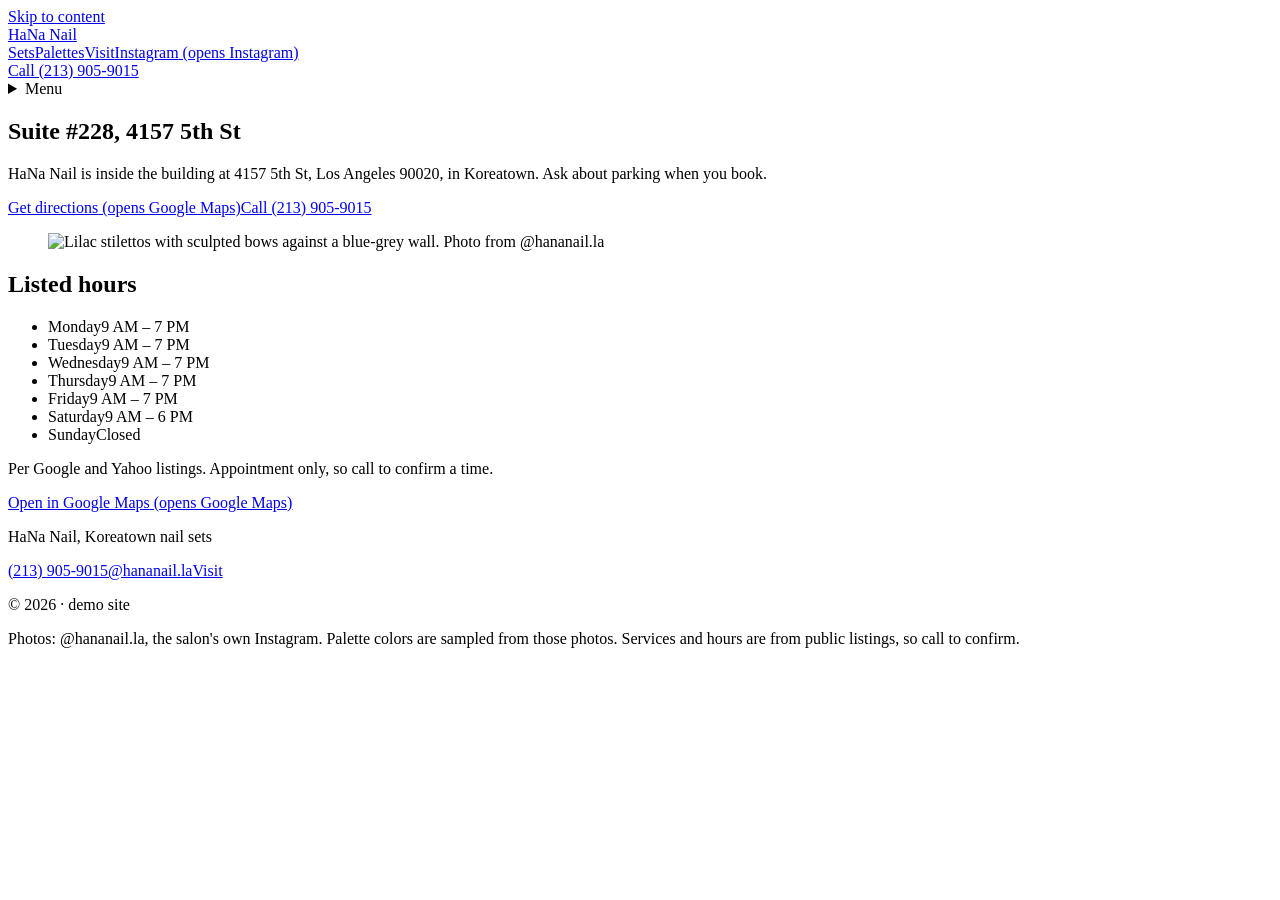
==== commit 88874244: "HaNa rev3: contact-sheet rebuild (taste-skill), own @hananail.la sets as hero + frame runs, palette " ====
--- a/visit/index.html
+++ b/visit/index.html
@@ -1,20 +1,19 @@
 <!doctype html><html lang="en"><head><meta charset="utf-8"><meta name="viewport" content="width=device-width,initial-scale=1">
 <title>Hours &amp; Directions | HaNa Nail, Koreatown LA</title><meta name="description" content="HaNa Nail is in suite #228 at 4157 5th St, Los Angeles 90020. Listed hours Mon-Sat; appointment only. Call (213) 905-9015."><link rel="canonical" href="https://answerfirstai-ai.github.io/hana-nail/visit/">
-<meta name="theme-color" content="#EEF0EC"><meta property="og:type" content="website"><meta property="og:title" content="Hours &amp; Directions | HaNa Nail, Koreatown LA"><meta property="og:description" content="HaNa Nail is in suite #228 at 4157 5th St, Los Angeles 90020. Listed hours Mon-Sat; appointment only. Call (213) 905-9015."><meta property="og:url" content="https://answerfirstai-ai.github.io/hana-nail/visit/"><meta property="og:image" content="https://answerfirstai-ai.github.io/hana-nail/assets/img/og.jpg"><meta property="og:image:width" content="1200"><meta property="og:image:height" content="630"><meta name="twitter:card" content="summary_large_image">
-<link rel="icon" href="/hana-nail/assets/img/favicon.svg" type="image/svg+xml"><link rel="preload" href="/hana-nail/assets/fonts/gowun-700.woff2" as="font" type="font/woff2" crossorigin>
-<style>@font-face{font-family:"Gowun Batang";src:url(/hana-nail/assets/fonts/gowun-700.woff2) format("woff2");font-weight:700;font-display:swap;unicode-range:U+0000-00FF,U+0131,U+0152-0153,U+02BB-02BC,U+02C6,U+02DA,U+02DC,U+2000-206F,U+20AC,U+2122,U+2212}@font-face{font-family:"Gowun Batang";src:url(/hana-nail/assets/fonts/gowun-ko-700.woff2) format("woff2");font-weight:700;font-display:swap;unicode-range:U+AC00-D7A3}@font-face{font-family:"IBM Plex Sans KR";src:url(/hana-nail/assets/fonts/plexkr-400.woff2) format("woff2");font-weight:400;font-display:swap;unicode-range:U+0000-00FF,U+2000-206F}@font-face{font-family:"IBM Plex Sans KR";src:url(/hana-nail/assets/fonts/plexkr-ko-400.woff2) format("woff2");font-weight:400;font-display:swap;unicode-range:U+AC00-D7A3}@font-face{font-family:"IBM Plex Sans KR";src:url(/hana-nail/assets/fonts/plexkr-500.woff2) format("woff2");font-weight:500;font-display:swap}</style><link rel="stylesheet" href="/hana-nail/assets/css/site.css">
+<meta name="theme-color" content="#2B2D31"><meta property="og:type" content="website"><meta property="og:title" content="Hours &amp; Directions | HaNa Nail, Koreatown LA"><meta property="og:description" content="HaNa Nail is in suite #228 at 4157 5th St, Los Angeles 90020. Listed hours Mon-Sat; appointment only. Call (213) 905-9015."><meta property="og:url" content="https://answerfirstai-ai.github.io/hana-nail/visit/"><meta property="og:image" content="https://answerfirstai-ai.github.io/hana-nail/assets/img/og.jpg"><meta property="og:image:width" content="1200"><meta property="og:image:height" content="630"><meta name="twitter:card" content="summary_large_image">
+<link rel="icon" href="/hana-nail/assets/img/favicon.svg" type="image/svg+xml"><link rel="preload" href="/hana-nail/assets/fonts/switzer-600.woff2" as="font" type="font/woff2" crossorigin><link rel="preload" href="/hana-nail/assets/fonts/switzer-400.woff2" as="font" type="font/woff2" crossorigin>
+<style>@font-face{font-family:"Switzer";src:url(/hana-nail/assets/fonts/switzer-400.woff2) format("woff2");font-weight:400;font-display:swap}@font-face{font-family:"Switzer";src:url(/hana-nail/assets/fonts/switzer-500.woff2) format("woff2");font-weight:500;font-display:swap}@font-face{font-family:"Switzer";src:url(/hana-nail/assets/fonts/switzer-600.woff2) format("woff2");font-weight:600;font-display:swap}@font-face{font-family:"IBM Plex Sans KR";src:url(/hana-nail/assets/fonts/plexkr-ko-400.woff2) format("woff2");font-weight:400 600;font-display:swap;unicode-range:U+AC00-D7A3}</style><link rel="stylesheet" href="/hana-nail/assets/css/site.css">
 <script type="application/ld+json">{"@context": "https://schema.org", "@type": "NailSalon", "@id": "https://answerfirstai-ai.github.io/hana-nail/#salon", "name": "HaNa Nail", "alternateName": "하나네일", "url": "https://answerfirstai-ai.github.io/hana-nail/", "telephone": "+1-213-905-9015", "image": "https://answerfirstai-ai.github.io/hana-nail/assets/img/og.jpg", "address": {"@type": "PostalAddress", "streetAddress": "4157 5th St #228", "addressLocality": "Los Angeles", "addressRegion": "CA", "postalCode": "90020", "addressCountry": "US"}, "geo": {"@type": "GeoCoordinates", "latitude": 34.0654932, "longitude": -118.3094635}, "hasMap": "https://www.google.com/maps/search/?api=1&query=HaNa+Nail+4157+5th+St+Los+Angeles+CA+90020", "areaServed": "Koreatown, Los Angeles", "sameAs": ["https://www.instagram.com/hananail.la/"]}</script></head><body>
 <a class="skip" href="#main">Skip to content</a>
-<header class="nav"><div class="nav-in"><a class="mark" href="/hana-nail/" aria-label="HaNa Nail 하나네일, home">HaNa Nail <span lang="ko">하나네일</span></a>
-<nav aria-label="Main"><div class="links"><a href="/hana-nail/#sets">Sets</a><a href="/hana-nail/#book">Book</a><a href="/hana-nail/visit/" aria-current="page">Visit</a></div><details class="mnav"><summary aria-label="Open menu">Menu</summary><div class="mpanel"><a href="/hana-nail/">Home</a><a href="/hana-nail/#sets">Sets</a><a href="/hana-nail/#book">Book</a><a href="/hana-nail/visit/" aria-current="page">Visit</a><a href="tel:+12139059015">Call (213) 905-9015</a><a href="https://www.instagram.com/hananail.la/" target="_blank" rel="noopener">Instagram @hananail.la</a></div></details></nav>
-<a class="btn btn-plum btn-sm nav-call" href="tel:+12139059015"><svg viewBox="0 0 24 24" aria-hidden="true" fill="currentColor"><path d="M6.6 10.8a15.1 15.1 0 0 0 6.6 6.6l2.2-2.2a1 1 0 0 1 1-.25 11.4 11.4 0 0 0 3.6.57 1 1 0 0 1 1 1V20a1 1 0 0 1-1 1A17 17 0 0 1 3 4a1 1 0 0 1 1-1h3.5a1 1 0 0 1 1 1c0 1.25.2 2.45.57 3.57a1 1 0 0 1-.25 1L6.6 10.8Z"/></svg>Call to book</a></div></header>
-<main id="main"><section class="phero"><div class="wrap narrow"><p class="eyebrow">Visit · <span lang="ko">찾아오기</span></p><h1>Suite #228</h1>
-<address>HaNa Nail <span lang="ko">하나네일</span><br>4157 5th St #228<br>Los Angeles, CA 90020 (Koreatown)<br><a href="tel:+12139059015">(213) 905-9015</a></address><div class="ctas"><a class="btn btn-plum" href="https://www.google.com/maps/dir/?api=1&destination=4157+5th+St+%23228+Los+Angeles+CA+90020" target="_blank" rel="noopener"><svg viewBox="0 0 24 24" aria-hidden="true" fill="currentColor"><path d="M12 2a7 7 0 0 0-7 7c0 5.25 7 13 7 13s7-7.75 7-13a7 7 0 0 0-7-7Zm0 9.5A2.5 2.5 0 1 1 12 6.5a2.5 2.5 0 0 1 0 5Z"/></svg>Directions<span class="sr"> (opens Google Maps)</span></a><a class="btn btn-ink" href="tel:+12139059015"><svg viewBox="0 0 24 24" aria-hidden="true" fill="currentColor"><path d="M6.6 10.8a15.1 15.1 0 0 0 6.6 6.6l2.2-2.2a1 1 0 0 1 1-.25 11.4 11.4 0 0 0 3.6.57 1 1 0 0 1 1 1V20a1 1 0 0 1-1 1A17 17 0 0 1 3 4a1 1 0 0 1 1-1h3.5a1 1 0 0 1 1 1c0 1.25.2 2.45.57 3.57a1 1 0 0 1-.25 1L6.6 10.8Z"/></svg>Call (213) 905-9015</a><a class="btn btn-ink" href="https://www.instagram.com/hananail.la/" target="_blank" rel="noopener"><svg viewBox="0 0 24 24" aria-hidden="true" fill="currentColor"><path d="M12 7.3A4.7 4.7 0 1 0 12 16.7 4.7 4.7 0 0 0 12 7.3Zm0 7.7a3 3 0 1 1 0-6 3 3 0 0 1 0 6Zm6-7.9a1.1 1.1 0 1 1-2.2 0 1.1 1.1 0 0 1 2.2 0ZM12 3.6c2.7 0 3 0 4.1.1 2.7.1 4 1.4 4.1 4.1.1 1.1.1 1.4.1 4.1s0 3-.1 4.1c-.1 2.7-1.4 4-4.1 4.1-1.1.1-1.4.1-4.1.1s-3 0-4.1-.1c-2.7-.1-4-1.4-4.1-4.1C3.7 15 3.6 14.7 3.6 12s0-3 .1-4.1C3.8 5.2 5.1 3.9 7.9 3.7 9 3.6 9.3 3.6 12 3.6ZM12 2c-2.7 0-3.1 0-4.2.1C4.2 2.2 2.2 4.2 2.1 7.8 2 8.9 2 9.3 2 12s0 3.1.1 4.2c.2 3.6 2.2 5.6 5.7 5.7 1.1.1 1.5.1 4.2.1s3.1 0 4.2-.1c3.6-.2 5.6-2.2 5.7-5.7.1-1.1.1-1.5.1-4.2s0-3.1-.1-4.2c-.2-3.6-2.2-5.6-5.7-5.7C15.1 2 14.7 2 12 2Z"/></svg>Instagram<span class="sr"> (opens Instagram)</span></a></div></div></section>
-<section class="sec"><div class="wrap narrow"><h2>Hours</h2><table class="hours"><thead><tr><th scope="col">Day</th><th scope="col">Listed hours</th></tr></thead><tbody><tr><th scope="row">Monday</th><td>9 AM - 7 PM</td></tr><tr><th scope="row">Tuesday</th><td>9 AM - 7 PM</td></tr><tr><th scope="row">Wednesday</th><td>9 AM - 7 PM</td></tr><tr><th scope="row">Thursday</th><td>9 AM - 7 PM</td></tr><tr><th scope="row">Friday</th><td>9 AM - 7 PM</td></tr><tr><th scope="row">Saturday</th><td>9 AM - 6 PM</td></tr><tr><th scope="row">Sunday</th><td>Closed</td></tr></tbody></table>
-<p class="muted">Per Google and Yahoo listings. Appointment only; <a href="tel:+12139059015">call (213) 905-9015</a> to confirm a time.</p>
-<h2 style="margin-top:3rem">Finding the suite</h2><p>Inside the building at 4157 5th St; follow the suite numbers to #228. Parking: ask when you book.</p><p><a href="https://www.google.com/maps/search/?api=1&query=HaNa+Nail+4157+5th+St+Los+Angeles+CA+90020" target="_blank" rel="noopener">Open in Google Maps</a></p></div></section></main>
-<footer class="foot"><div class="wrap"><svg class="ieung" viewBox="0 0 600 40" preserveAspectRatio="none" aria-hidden="true"><path d="M6 24 C 120 10, 300 30, 594 16"/></svg><p class="f-line">HaNa Nail · <a href="https://www.instagram.com/hananail.la/" target="_blank" rel="noopener">@hananail.la</a> · <a href="tel:+12139059015">(213) 905-9015</a></p>
-<p>4157 5th St #228, Los Angeles, CA 90020 (Koreatown). By appointment.</p><svg class="hana" viewBox="0 0 210 100" aria-hidden="true" focusable="false"><text x="0" y="86" font-size="96" lang="ko">하나</text></svg>
-<p class="fine">The hero image is an AI-generated illustrative scene, not a photo of HaNa Nail or its studio. Nail set photos are from the salon's own Instagram, @hananail.la. Services and hours come from public listings; call to confirm. Demo site, © 2026 HaNa Nail.</p></div></footer>
-<div class="mbar" aria-label="Quick actions"><a class="btn btn-plum btn-sm" href="tel:+12139059015"><svg viewBox="0 0 24 24" aria-hidden="true" fill="currentColor"><path d="M6.6 10.8a15.1 15.1 0 0 0 6.6 6.6l2.2-2.2a1 1 0 0 1 1-.25 11.4 11.4 0 0 0 3.6.57 1 1 0 0 1 1 1V20a1 1 0 0 1-1 1A17 17 0 0 1 3 4a1 1 0 0 1 1-1h3.5a1 1 0 0 1 1 1c0 1.25.2 2.45.57 3.57a1 1 0 0 1-.25 1L6.6 10.8Z"/></svg>Call</a><a class="btn btn-ink btn-sm" href="https://www.instagram.com/hananail.la/" target="_blank" rel="noopener"><svg viewBox="0 0 24 24" aria-hidden="true" fill="currentColor"><path d="M12 7.3A4.7 4.7 0 1 0 12 16.7 4.7 4.7 0 0 0 12 7.3Zm0 7.7a3 3 0 1 1 0-6 3 3 0 0 1 0 6Zm6-7.9a1.1 1.1 0 1 1-2.2 0 1.1 1.1 0 0 1 2.2 0ZM12 3.6c2.7 0 3 0 4.1.1 2.7.1 4 1.4 4.1 4.1.1 1.1.1 1.4.1 4.1s0 3-.1 4.1c-.1 2.7-1.4 4-4.1 4.1-1.1.1-1.4.1-4.1.1s-3 0-4.1-.1c-2.7-.1-4-1.4-4.1-4.1C3.7 15 3.6 14.7 3.6 12s0-3 .1-4.1C3.8 5.2 5.1 3.9 7.9 3.7 9 3.6 9.3 3.6 12 3.6ZM12 2c-2.7 0-3.1 0-4.2.1C4.2 2.2 2.2 4.2 2.1 7.8 2 8.9 2 9.3 2 12s0 3.1.1 4.2c.2 3.6 2.2 5.6 5.7 5.7 1.1.1 1.5.1 4.2.1s3.1 0 4.2-.1c3.6-.2 5.6-2.2 5.7-5.7.1-1.1.1-1.5.1-4.2s0-3.1-.1-4.2c-.2-3.6-2.2-5.6-5.7-5.7C15.1 2 14.7 2 12 2Z"/></svg>Instagram<span class="sr"> (opens Instagram)</span></a></div>
+<header class="top"><a class="mark" href="/hana-nail/" aria-label="HaNa Nail 하나네일, home">HaNa Nail</a>
+<nav aria-label="Main"><div class="links"><a href="/hana-nail/#sets">Sets</a><a href="/hana-nail/#palettes">Palettes</a><a href="/hana-nail/visit/" aria-current="page">Visit</a><a href="https://www.instagram.com/hananail.la/" target="_blank" rel="noopener">Instagram<span class="sr"> (opens Instagram)</span></a></div><a class="b b-acc tel" href="tel:+12139059015">Call (213) 905-9015</a>
+<details class="mnav"><summary aria-label="Open menu">Menu</summary><div class="mpanel"><a href="/hana-nail/">Home</a><a href="/hana-nail/#sets">Sets</a><a href="/hana-nail/#palettes">Palettes</a><a href="/hana-nail/visit/" aria-current="page">Visit</a><a href="https://www.instagram.com/hananail.la/" target="_blank" rel="noopener">Instagram<span class="sr"> (opens Instagram)</span></a><a href="tel:+12139059015">Call (213) 905-9015</a></div></details></nav></header>
+<main id="main"><section class="v" aria-labelledby="h1"><h1 id="h1">Suite #228, 4157 5th St</h1>
+<div class="v-g"><div><p class="lead">HaNa Nail is inside the building at 4157 5th St, Los Angeles 90020, in Koreatown. Ask about parking when you book.</p>
+<p class="v-cta"><a class="b b-acc" href="https://www.google.com/maps/dir/?api=1&destination=4157+5th+St+%23228+Los+Angeles+CA+90020" target="_blank" rel="noopener">Get directions<span class="sr"> (opens Google Maps)</span></a><a class="tl" href="tel:+12139059015">Call (213) 905-9015</a></p>
+<figure class="v-img"><picture><source type="image/avif" srcset="/hana-nail/assets/img/w/hana_08-480.avif 480w, /hana-nail/assets/img/w/hana_08-720.avif 720w, /hana-nail/assets/img/w/hana_08-960.avif 960w" sizes="(max-width:760px) 92vw, 480px"><img src="/hana-nail/assets/img/w/hana_08-720.webp" srcset="/hana-nail/assets/img/w/hana_08-480.webp 480w, /hana-nail/assets/img/w/hana_08-720.webp 720w, /hana-nail/assets/img/w/hana_08-960.webp 960w" sizes="(max-width:760px) 92vw, 480px" width="720" height="900" alt="Lilac stilettos with sculpted bows against a blue-grey wall. Photo from @hananail.la" decoding="async"></picture></figure></div>
+<div><h2>Listed hours</h2><ul class="hrs"><li><span>Monday</span><span>9 AM – 7 PM</span></li><li><span>Tuesday</span><span>9 AM – 7 PM</span></li><li><span>Wednesday</span><span>9 AM – 7 PM</span></li><li><span>Thursday</span><span>9 AM – 7 PM</span></li><li><span>Friday</span><span>9 AM – 7 PM</span></li><li><span>Saturday</span><span>9 AM – 6 PM</span></li><li><span>Sunday</span><span>Closed</span></li></ul>
+<p class="soft">Per Google and Yahoo listings. Appointment only, so call to confirm a time.</p><p><a href="https://www.google.com/maps/search/?api=1&query=HaNa+Nail+4157+5th+St+Los+Angeles+CA+90020" target="_blank" rel="noopener">Open in Google Maps<span class="sr"> (opens Google Maps)</span></a></p></div></div></section></main>
+<footer class="foot"><p>HaNa Nail, Koreatown nail sets</p><p class="f-links"><a href="tel:+12139059015">(213) 905-9015</a><a href="https://www.instagram.com/hananail.la/" target="_blank" rel="noopener">@hananail.la</a><a href="/hana-nail/visit/">Visit</a></p><p class="f-r">© 2026 · demo site</p>
+<p class="fine">Photos: @hananail.la, the salon's own Instagram. Palette colors are sampled from those photos. Services and hours are from public listings, so call to confirm.</p></footer>
 <script src="/hana-nail/assets/js/site.js" defer></script></body></html>
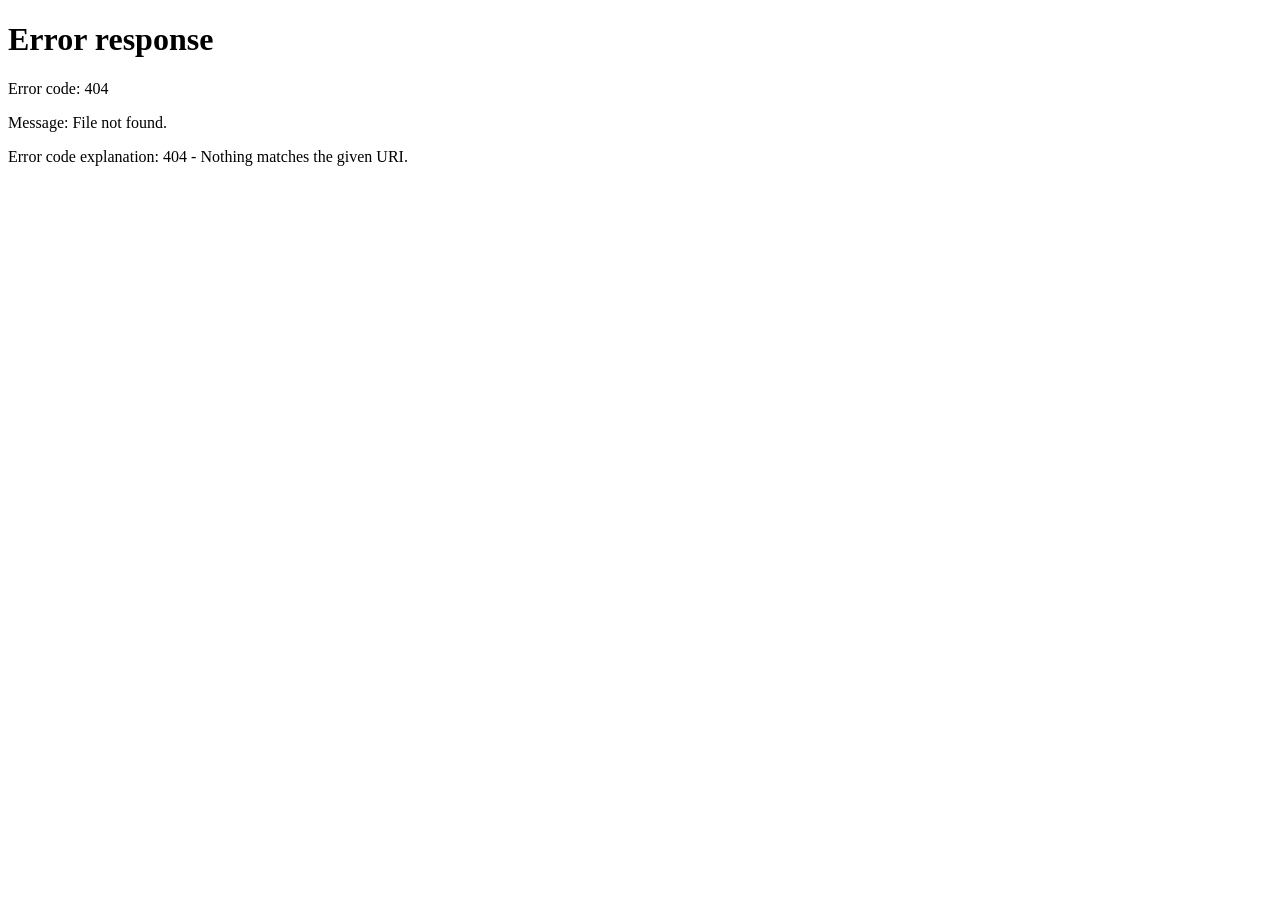
==== commit e26da360: "Rev 5: Desire's specimen-catalogue design (seven colour bands, swatch-rail header), own photos, call" ====
--- a/visit/index.html
+++ b/visit/index.html
@@ -1,19 +1 @@
-<!doctype html><html lang="en"><head><meta charset="utf-8"><meta name="viewport" content="width=device-width,initial-scale=1">
-<title>Hours &amp; Directions | HaNa Nail, Koreatown LA</title><meta name="description" content="HaNa Nail is in suite #228 at 4157 5th St, Los Angeles 90020. Listed hours Mon-Sat; appointment only. Call (213) 905-9015."><link rel="canonical" href="https://answerfirstai-ai.github.io/hana-nail/visit/">
-<meta name="theme-color" content="#2B2D31"><meta property="og:type" content="website"><meta property="og:title" content="Hours &amp; Directions | HaNa Nail, Koreatown LA"><meta property="og:description" content="HaNa Nail is in suite #228 at 4157 5th St, Los Angeles 90020. Listed hours Mon-Sat; appointment only. Call (213) 905-9015."><meta property="og:url" content="https://answerfirstai-ai.github.io/hana-nail/visit/"><meta property="og:image" content="https://answerfirstai-ai.github.io/hana-nail/assets/img/og.jpg"><meta property="og:image:width" content="1200"><meta property="og:image:height" content="630"><meta name="twitter:card" content="summary_large_image">
-<link rel="icon" href="/hana-nail/assets/img/favicon.svg" type="image/svg+xml"><link rel="preload" href="/hana-nail/assets/fonts/switzer-600.woff2" as="font" type="font/woff2" crossorigin><link rel="preload" href="/hana-nail/assets/fonts/switzer-400.woff2" as="font" type="font/woff2" crossorigin>
-<style>@font-face{font-family:"Switzer";src:url(/hana-nail/assets/fonts/switzer-400.woff2) format("woff2");font-weight:400;font-display:swap}@font-face{font-family:"Switzer";src:url(/hana-nail/assets/fonts/switzer-500.woff2) format("woff2");font-weight:500;font-display:swap}@font-face{font-family:"Switzer";src:url(/hana-nail/assets/fonts/switzer-600.woff2) format("woff2");font-weight:600;font-display:swap}@font-face{font-family:"IBM Plex Sans KR";src:url(/hana-nail/assets/fonts/plexkr-ko-400.woff2) format("woff2");font-weight:400 600;font-display:swap;unicode-range:U+AC00-D7A3}</style><link rel="stylesheet" href="/hana-nail/assets/css/site.css">
-<script type="application/ld+json">{"@context": "https://schema.org", "@type": "NailSalon", "@id": "https://answerfirstai-ai.github.io/hana-nail/#salon", "name": "HaNa Nail", "alternateName": "하나네일", "url": "https://answerfirstai-ai.github.io/hana-nail/", "telephone": "+1-213-905-9015", "image": "https://answerfirstai-ai.github.io/hana-nail/assets/img/og.jpg", "address": {"@type": "PostalAddress", "streetAddress": "4157 5th St #228", "addressLocality": "Los Angeles", "addressRegion": "CA", "postalCode": "90020", "addressCountry": "US"}, "geo": {"@type": "GeoCoordinates", "latitude": 34.0654932, "longitude": -118.3094635}, "hasMap": "https://www.google.com/maps/search/?api=1&query=HaNa+Nail+4157+5th+St+Los+Angeles+CA+90020", "areaServed": "Koreatown, Los Angeles", "sameAs": ["https://www.instagram.com/hananail.la/"]}</script></head><body>
-<a class="skip" href="#main">Skip to content</a>
-<header class="top"><a class="mark" href="/hana-nail/" aria-label="HaNa Nail 하나네일, home">HaNa Nail</a>
-<nav aria-label="Main"><div class="links"><a href="/hana-nail/#sets">Sets</a><a href="/hana-nail/#palettes">Palettes</a><a href="/hana-nail/visit/" aria-current="page">Visit</a><a href="https://www.instagram.com/hananail.la/" target="_blank" rel="noopener">Instagram<span class="sr"> (opens Instagram)</span></a></div><a class="b b-acc tel" href="tel:+12139059015">Call (213) 905-9015</a>
-<details class="mnav"><summary aria-label="Open menu">Menu</summary><div class="mpanel"><a href="/hana-nail/">Home</a><a href="/hana-nail/#sets">Sets</a><a href="/hana-nail/#palettes">Palettes</a><a href="/hana-nail/visit/" aria-current="page">Visit</a><a href="https://www.instagram.com/hananail.la/" target="_blank" rel="noopener">Instagram<span class="sr"> (opens Instagram)</span></a><a href="tel:+12139059015">Call (213) 905-9015</a></div></details></nav></header>
-<main id="main"><section class="v" aria-labelledby="h1"><h1 id="h1">Suite #228, 4157 5th St</h1>
-<div class="v-g"><div><p class="lead">HaNa Nail is inside the building at 4157 5th St, Los Angeles 90020, in Koreatown. Ask about parking when you book.</p>
-<p class="v-cta"><a class="b b-acc" href="https://www.google.com/maps/dir/?api=1&destination=4157+5th+St+%23228+Los+Angeles+CA+90020" target="_blank" rel="noopener">Get directions<span class="sr"> (opens Google Maps)</span></a><a class="tl" href="tel:+12139059015">Call (213) 905-9015</a></p>
-<figure class="v-img"><picture><source type="image/avif" srcset="/hana-nail/assets/img/w/hana_08-480.avif 480w, /hana-nail/assets/img/w/hana_08-720.avif 720w, /hana-nail/assets/img/w/hana_08-960.avif 960w" sizes="(max-width:760px) 92vw, 480px"><img src="/hana-nail/assets/img/w/hana_08-720.webp" srcset="/hana-nail/assets/img/w/hana_08-480.webp 480w, /hana-nail/assets/img/w/hana_08-720.webp 720w, /hana-nail/assets/img/w/hana_08-960.webp 960w" sizes="(max-width:760px) 92vw, 480px" width="720" height="900" alt="Lilac stilettos with sculpted bows against a blue-grey wall. Photo from @hananail.la" decoding="async"></picture></figure></div>
-<div><h2>Listed hours</h2><ul class="hrs"><li><span>Monday</span><span>9 AM – 7 PM</span></li><li><span>Tuesday</span><span>9 AM – 7 PM</span></li><li><span>Wednesday</span><span>9 AM – 7 PM</span></li><li><span>Thursday</span><span>9 AM – 7 PM</span></li><li><span>Friday</span><span>9 AM – 7 PM</span></li><li><span>Saturday</span><span>9 AM – 6 PM</span></li><li><span>Sunday</span><span>Closed</span></li></ul>
-<p class="soft">Per Google and Yahoo listings. Appointment only, so call to confirm a time.</p><p><a href="https://www.google.com/maps/search/?api=1&query=HaNa+Nail+4157+5th+St+Los+Angeles+CA+90020" target="_blank" rel="noopener">Open in Google Maps<span class="sr"> (opens Google Maps)</span></a></p></div></div></section></main>
-<footer class="foot"><p>HaNa Nail, Koreatown nail sets</p><p class="f-links"><a href="tel:+12139059015">(213) 905-9015</a><a href="https://www.instagram.com/hananail.la/" target="_blank" rel="noopener">@hananail.la</a><a href="/hana-nail/visit/">Visit</a></p><p class="f-r">© 2026 · demo site</p>
-<p class="fine">Photos: @hananail.la, the salon's own Instagram. Palette colors are sampled from those photos. Services and hours are from public listings, so call to confirm.</p></footer>
-<script src="/hana-nail/assets/js/site.js" defer></script></body></html>+<!doctype html><html lang="en"><head><meta charset="utf-8"><title>Visit HaNa Nail</title><meta name="viewport" content="width=device-width,initial-scale=1"><link rel="canonical" href="https://answerfirstai-ai.github.io/hana-nail/"><meta name="robots" content="noindex"><meta http-equiv="refresh" content="0;url=/hana-nail/#visit"></head><body><p><a href="/hana-nail/#visit">Visit HaNa Nail: address and hours</a></p></body></html>
